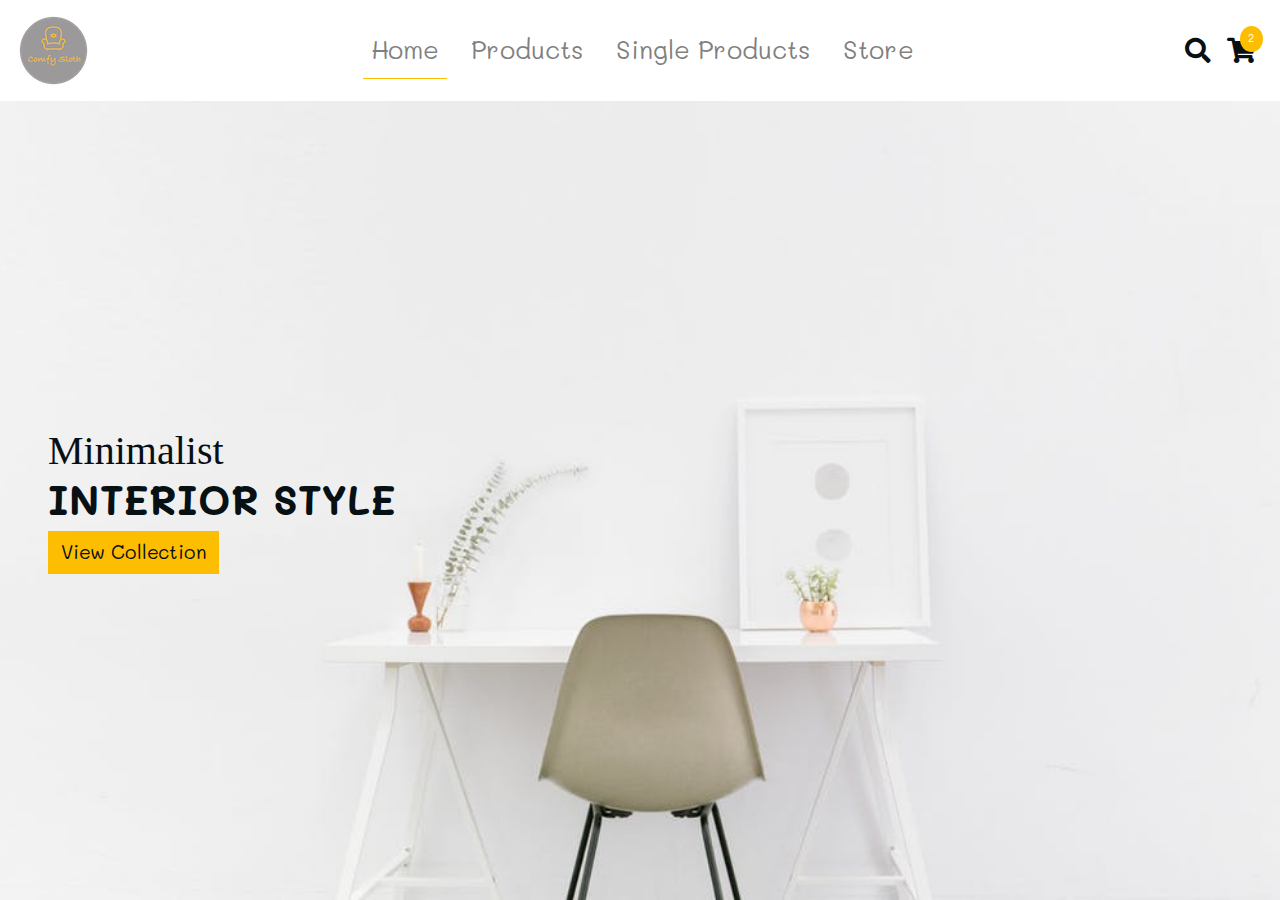
==== index.html @ 58c9e437 "banner section done" ====
<!DOCTYPE html>
<html lang="en">
  <head>
    <meta charset="UTF-8">
    <meta name="viewport" content="width=device-width, initial-scale=1.0">
    <meta http-equiv="X-UA-Compatible" content="ie=edge">
    <!-- bootstrap css -->
    <link rel="stylesheet" href="css/bootstrap.min.css">
    <!-- main css -->
    <link rel="stylesheet" href="css/main.css">
    <!-- google fonts -->
    <link
      href="https://fonts.googleapis.com/css?family=Courgette" rel="stylesheet">

    <!-- font awesome -->
    <link rel="stylesheet" href="css/all.css">
    <title>Comfy Sloth</title>
    <style></style>
  </head>

  <body>
    

    <!-- header -->
    <header>
      <!-- navbar -->
      <nav class="navbar navbar-expand-lg navbar-light">
        <a href="index.html" class="navbar-brand">
          <img src="img/logo.png" alt="company logo">
        </a>
        <button class="navbar-toggler" type="button" data-toggle="collapse" data-target="#myNavbar">
          <i class="fas fa-bars"></i>
        </button>
        <div class="collapse navbar-collapse" id="myNavbar">
          <ul class="navbar-nav mx-auto">
            <li class="nav-item mx-2 nav-active">
              <a href="index.html" class="nav-link">Home</a>
            </li>
            <li class="nav-item mx-2">
              <a href="products.html" class="nav-link">Products</a>
            </li>
            <li class="nav-item mx-2">
              <a href="singleproduct.html" class="nav-link">Single Products</a>
            </li>
            <li class="nav-item mx-2">
              <a href="store.html" class="nav-link">Store</a>
            </li>
          </ul>
        </div>
        <!-- navbar side icon -->
        <div class="navbar-icons d-none d-lg-flex">
          <!-- single icon -->
          <div class="navbar-icon mx-2">
            <i class="fas fa-search"></i>
          </div>
          <!-- end of single icon -->
          <!-- single icon -->
          <a href="store.html" class="navbar-icon mx-2 navbar-cart-icon">
            <i class="fas fa-shopping-cart"></i>
            <div class="cart-items">2</div>
          </a>
          <!-- end of single icon -->
        </div>
      </nav>
      <!-- end of navbar -->
      <div class="banner d-flex align-items-center pl-3 pl-lg-5">
        <div>
          <h1 class="mb-0 text-slanted">Minimalist</h1>
          <h1 class="font-weight-bold">INTERIOR STYLE</h1>
          <a href="products.html" class="btn btn-yellow">View Collection</a>
        </div>
      </div>
    </header>
    <!-- end of header -->

    <!-- jquery -->
    <script src="js/jquery-3.3.1.min.js"></script>
    <!-- bootstrap js -->
    <script src="js/bootstrap.bundle.min.js"></script>
    <!-- script js -->
    <script src="js/app.js"></script>
  </body>
</html>
---- css/main.css ----
@import url("https://fonts.googleapis.com/css?family=Calligraffitti|Mali");
/* GENERAL STYLES */
:root {
  --mainYellow: #fdbe02;
  --mainWhite: #fff;
  --mainBlack: #071013;
  --mainGrey: #9b9999;
  --TransGrey: rgba(0, 0, 0, 0.1);
}
body {
  color: var(--mainBlack);
  background: var(--mainWhite);
  font-family: "Mali", cursive;
}
.text-slanted {
  font-family: "Calligraffitti", cursive;
}
.btn-yellow{
  background: var(--mainYellow);
  text-transform: capitalize;
  font-size: 1.2rem;
  color: var(--mainBlack);
  border-radius: 0!important;
}
.btn-yellow:hover{
  background: var(--mainBlack);
  color: var(--mainYellow);
}
/* =============== Home Page =============== */
/* navbar */
.navbar-toggler{
  outline: none !important;
  border: none;
  font-size: 2.2rem;
  color: var(--mainYellow) !important;
}
.nav-link{
  font-size: 1.6rem;
  border-bottom: 0.1rem solid var(--mainWhite);
}
.nav-active{
  border-bottom: 0.1rem solid var(--mainYellow);
}
.navbar-icon{
  font-size: 1.6rem;
}
.navbar-cart-icon{
  color: var(--mainBlack);
  position: relative;
}
.navbar-cart-icon:hover{
  color: var(--mainGrey);
}
.cart-items{
  color: var(--mainWhite);
  position: absolute;
  top: -15%;
  right: -25%;
  padding:0.3rem 0.5rem;
  background: var(--mainYellow);
  font-size: 0.7rem;
  border-radius: 50%;
}
/* banner */
.banner{
  min-height: calc(100vh - 101px);
  background: url('../img/pageBcg/bannerBcg.jpeg')center/cover fixed no-repeat;
}
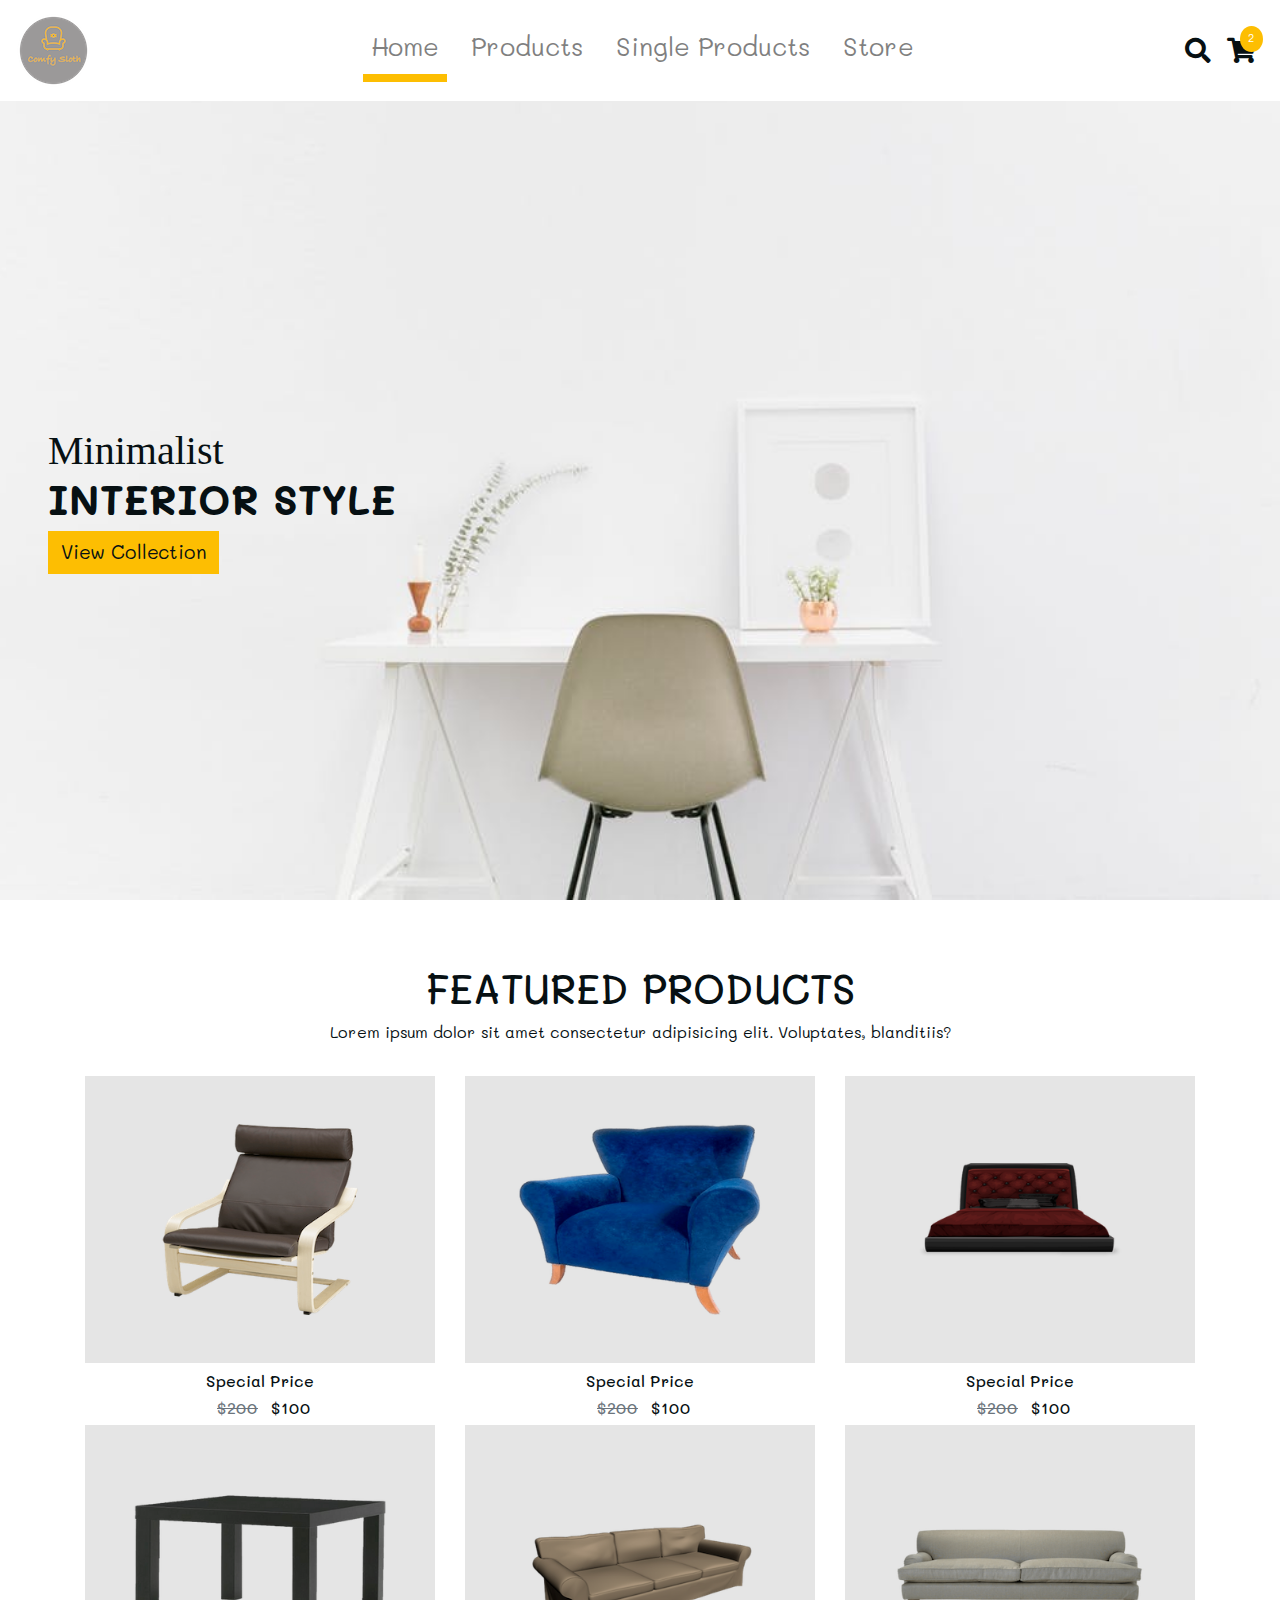
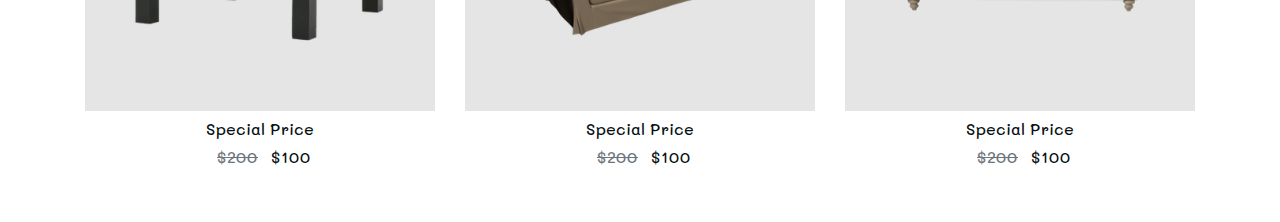
==== commit 47099df4: "featured products section done" ====
--- a/index.html
+++ b/index.html
@@ -73,6 +73,130 @@
     </header>
     <!-- end of header -->
 
+    <!-- featured section -->
+    <section class="featured py-5">
+      <div class="container">
+        <div class="row my-3">
+          <div class="col-10 mx-auto text-center">
+            <h1>FEATURED PRODUCTS</h1>  
+            <p>
+              Lorem ipsum dolor sit amet consectetur adipisicing elit. Voluptates, blanditiis?
+            </p>
+          </div>
+        </div>
+        <div class="row">
+          <!-- single product -->
+          <div class="col-10 mx-auto col-md-6 col-lg-4">
+            <div class="featured-container p-5">
+              <img src="img/img-products/product-1.png" alt="product" class="img-fluid">
+              <span class="featured-search-icon" data-toggle="modal" data-target="ProductModal">
+                <i class="fas fa-search"></i>
+              </span>
+              <a href="#" class="featured-store-link text-capitalize">
+                add to cart
+              </a>
+            </div>
+            <h6 class="text-capitalize text-center my-2">special price</h6>
+            <h6 class="text-center">
+              <span class="text-muted old-price mx-2">$200</span>
+              <span>$100</span>
+            </h6>
+          </div>
+          <!-- end of single product -->
+          <!-- single product -->
+          <div class="col-10 mx-auto col-md-6 col-lg-4">
+            <div class="featured-container p-5">
+              <img src="img/img-products/product-2.png" alt="product" class="img-fluid">
+              <span class="featured-search-icon" data-toggle="modal" data-target="ProductModal">
+                <i class="fas fa-search"></i>
+              </span>
+              <a href="#" class="featured-store-link text-capitalize">
+                add to cart
+              </a>
+            </div>
+            <h6 class="text-capitalize text-center my-2">special price</h6>
+            <h6 class="text-center">
+              <span class="text-muted old-price mx-2">$200</span>
+              <span>$100</span>
+            </h6>
+          </div>
+          <!-- end of single product --> 
+          <!-- single product -->
+          <div class="col-10 mx-auto col-md-6 col-lg-4">
+            <div class="featured-container p-5">
+              <img src="img/img-products/product-3.png" alt="product" class="img-fluid">
+              <span class="featured-search-icon" data-toggle="modal" data-target="ProductModal">
+                <i class="fas fa-search"></i>
+              </span>
+              <a href="#" class="featured-store-link text-capitalize">
+                add to cart
+              </a>
+            </div>
+            <h6 class="text-capitalize text-center my-2">special price</h6>
+            <h6 class="text-center">
+              <span class="text-muted old-price mx-2">$200</span>
+              <span>$100</span>
+            </h6>
+          </div>
+          <!-- end of single product -->
+          <!-- single product -->
+          <div class="col-10 mx-auto col-md-6 col-lg-4">
+            <div class="featured-container p-5">
+              <img src="img/img-products/product-4.png" alt="product" class="img-fluid">
+              <span class="featured-search-icon" data-toggle="modal" data-target="ProductModal">
+                <i class="fas fa-search"></i>
+              </span>
+              <a href="#" class="featured-store-link text-capitalize">
+                add to cart
+              </a>
+            </div>
+            <h6 class="text-capitalize text-center my-2">special price</h6>
+            <h6 class="text-center">
+              <span class="text-muted old-price mx-2">$200</span>
+              <span>$100</span>
+            </h6>
+          </div>
+          <!-- end of single product -->
+          <!-- single product -->
+          <div class="col-10 mx-auto col-md-6 col-lg-4">
+            <div class="featured-container p-5">
+              <img src="img/img-products/product-5.png" alt="product" class="img-fluid">
+              <span class="featured-search-icon" data-toggle="modal" data-target="ProductModal">
+                <i class="fas fa-search"></i>
+              </span>
+              <a href="#" class="featured-store-link text-capitalize">
+                add to cart
+              </a>
+            </div>
+            <h6 class="text-capitalize text-center my-2">special price</h6>
+            <h6 class="text-center">
+              <span class="text-muted old-price mx-2">$200</span>
+              <span>$100</span>
+            </h6>
+          </div>
+          <!-- end of single product -->
+          <div class="col-10 mx-auto col-md-6 col-lg-4">
+            <div class="featured-container p-5">
+              <img src="img/img-products/product-6.png" alt="product" class="img-fluid">
+              <span class="featured-search-icon" data-toggle="modal" data-target="ProductModal">
+                <i class="fas fa-search"></i>
+              </span>
+              <a href="#" class="featured-store-link text-capitalize">
+                add to cart
+              </a>
+            </div>
+            <h6 class="text-capitalize text-center my-2">special price</h6>
+            <h6 class="text-center">
+              <span class="text-muted old-price mx-2">$200</span>
+              <span>$100</span>
+            </h6>
+          </div>
+          <!-- end of single product -->
+        </div>
+      </div>
+    </section>
+    <!-- end of featured section -->
+
     <!-- jquery -->
     <script src="js/jquery-3.3.1.min.js"></script>
     <!-- bootstrap js -->
--- a/css/main.css
+++ b/css/main.css
@@ -26,7 +26,9 @@
   background: var(--mainBlack);
   color: var(--mainYellow);
 }
+/* ============================================= */
 /* =============== Home Page =============== */
+/* ============================================= */
 /* navbar */
 .navbar-toggler{
   outline: none !important;
@@ -39,7 +41,7 @@
   border-bottom: 0.1rem solid var(--mainWhite);
 }
 .nav-active{
-  border-bottom: 0.1rem solid var(--mainYellow);
+  border-bottom: 0.5rem solid var(--mainYellow);
 }
 .navbar-icon{
   font-size: 1.6rem;
@@ -66,3 +68,47 @@
   min-height: calc(100vh - 101px);
   background: url('../img/pageBcg/bannerBcg.jpeg')center/cover fixed no-repeat;
 }
+/* ============================================= */
+/*  ============= Featured Section ============== */
+/* ============================================= */
+.featured-container{
+  background: var(--TransGrey);
+  position: relative;
+  overflow: hidden;
+}
+.featured-search-icon{
+  background: var(--mainWhite);
+  display: inline-block;
+  padding: 0.2rem 0.4rem;
+  position: absolute;
+  right: 0;
+  top: 50%;
+  font-size: 1.2rem;
+  transform: translateX(110%);
+  transition: all 1s ease-in-out;
+  cursor: pointer;
+}
+.featured-container:hover .featured-search-icon{
+  transform: translateX(0);
+}
+.featured-store-link{
+  background: var(--mainYellow);
+  color: var(--mainBlack);
+  position: absolute;
+  padding: 0.2rem 0.4rem;
+  display: inline-block;
+  right: 0;
+  top: 75%;
+  transform: translateX(110%);
+  transition: all 1s ease-in-out;
+  cursor: pointer;
+}
+.featured-store-link:hover{
+  color: var(--mainBlack);
+}
+.featured-container:hover .featured-store-link{
+  transform: translateX(0%);
+}
+.old-price{
+  text-decoration: line-through;
+}
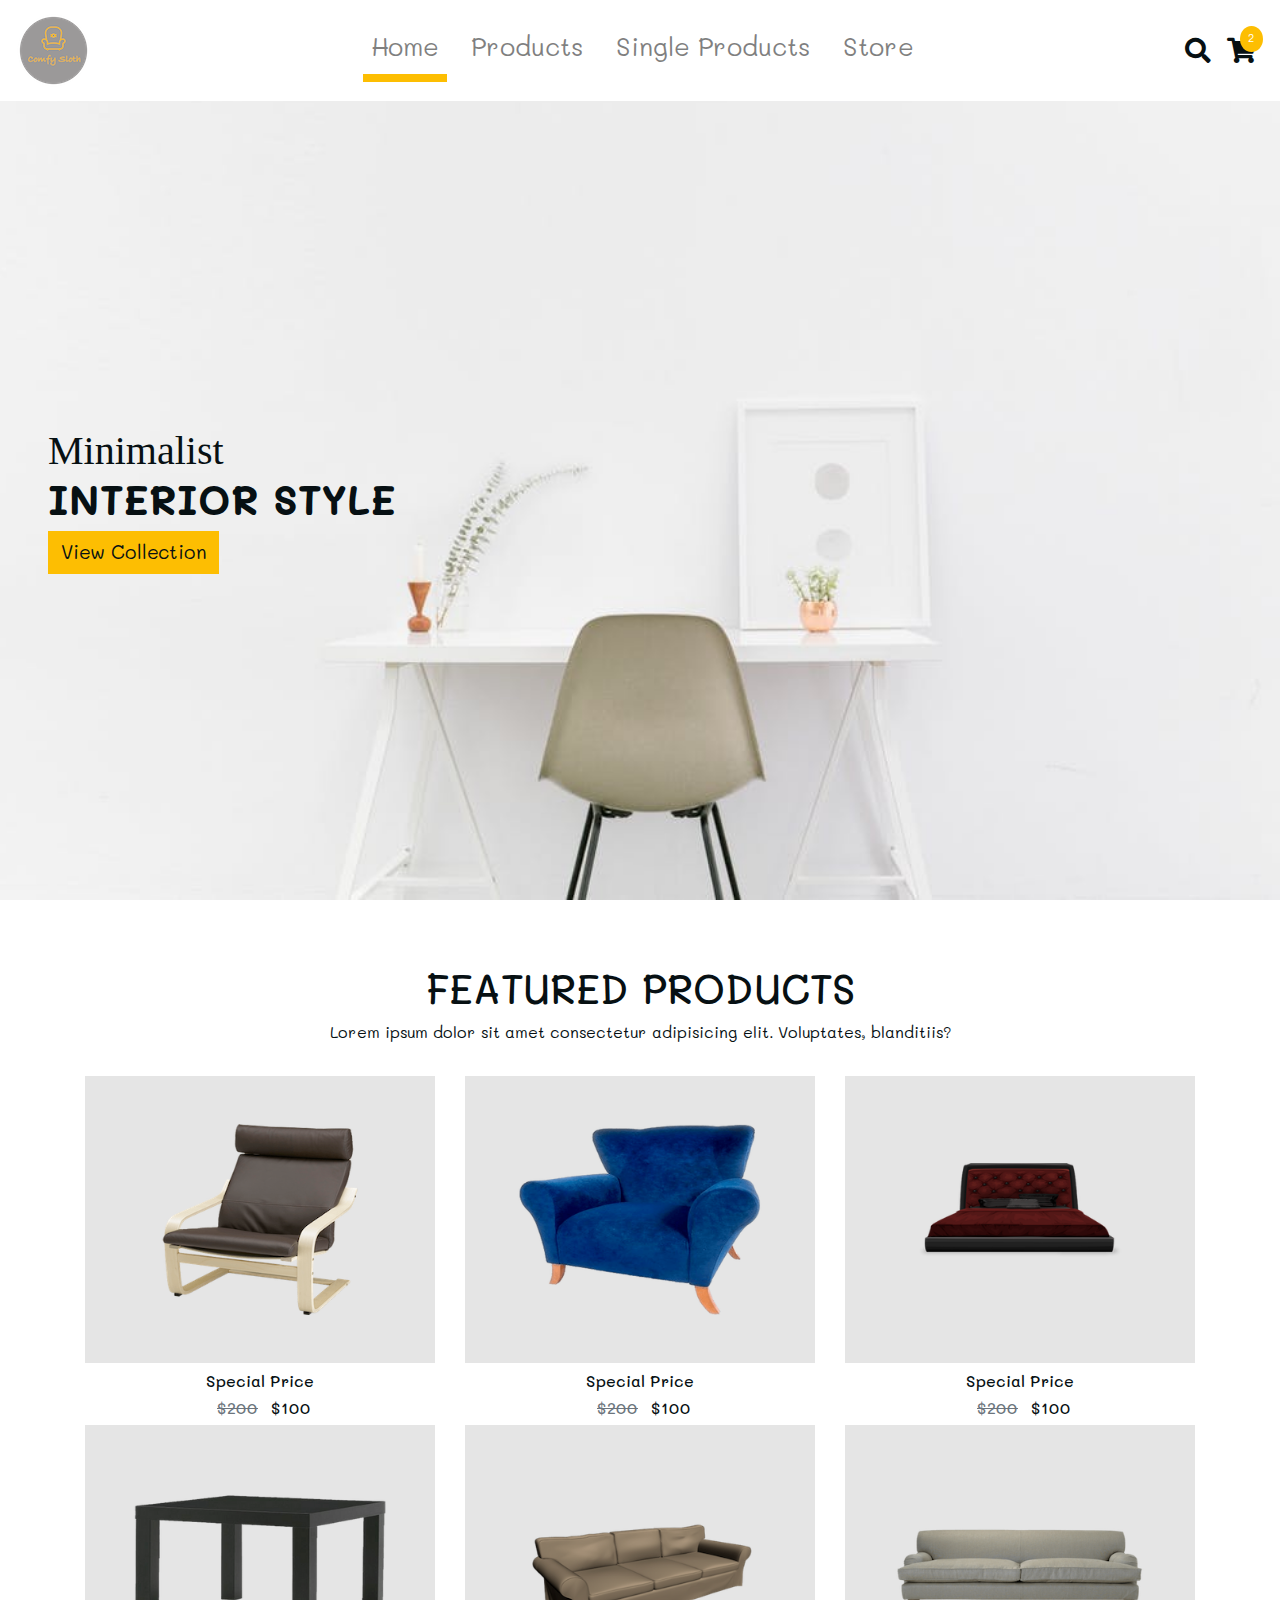
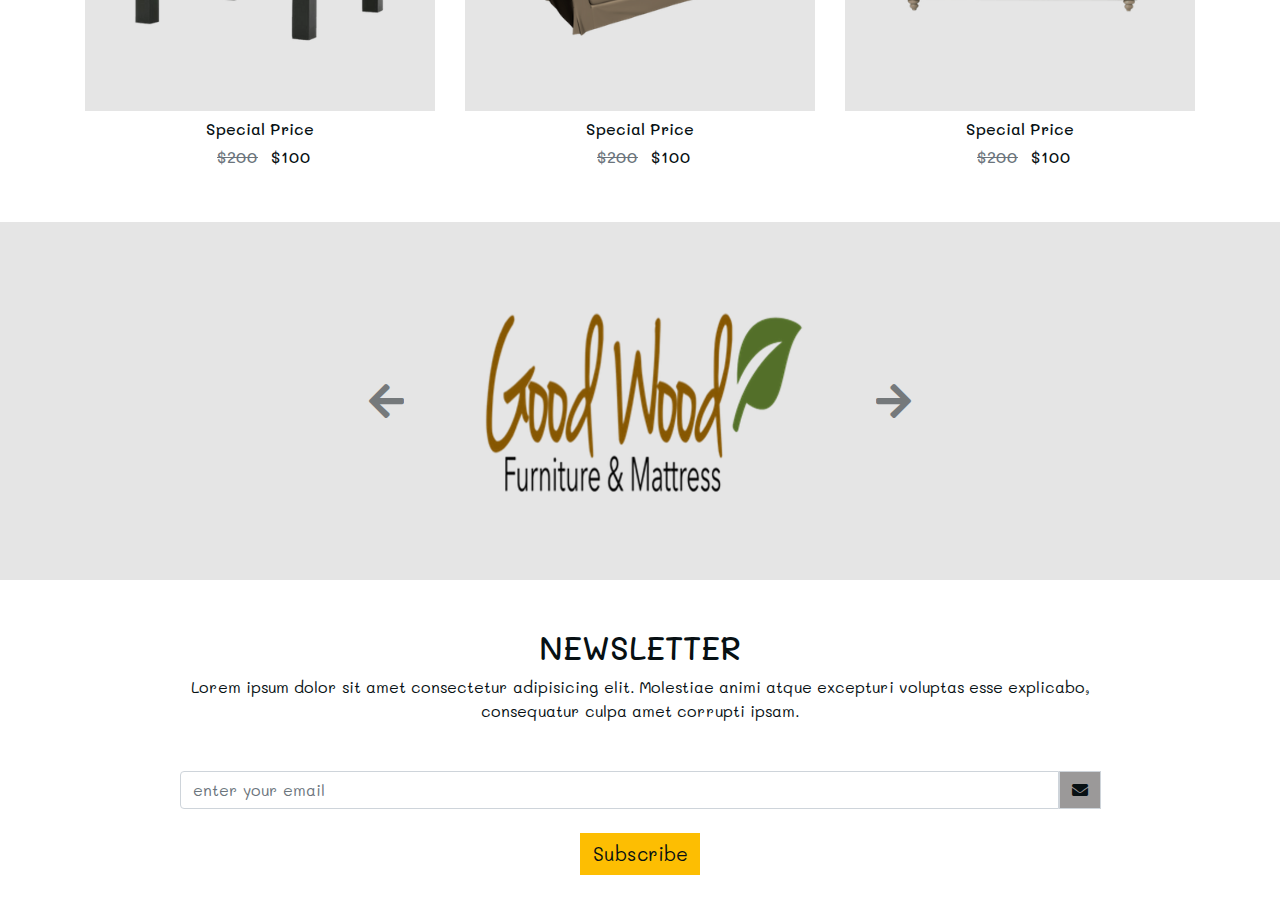
==== commit ce40ffab: "some section has done" ====
--- a/index.html
+++ b/index.html
@@ -197,6 +197,87 @@
     </section>
     <!-- end of featured section -->
 
+    <!-- partners section -->
+
+    <section class="partners py-5">
+      <div class="container">
+        <div class="row">
+          <div class="col-6 col-md-6 col-lg-4 mx-auto">
+            <div id="partnersCarousel" class="carousel slide" data-ride="carousel">
+              <div class="carousel-inner">
+                <!-- single item -->
+                <div class="carousel-item active">
+                  <img src="img/company-logos/company-logo-1.png" alt="partners company" class="d-block w-100">
+                </div>
+                <!-- end single item -->
+                <!-- single item -->
+                <div class="carousel-item">
+                  <img src="img/company-logos/company-logo-2.png" alt="partners company" class="d-block w-100">
+                </div>
+                <!-- end single item -->
+                <!-- single item -->
+                <div class="carousel-item">
+                  <img src="img/company-logos/company-logo-3.png" alt="partners company" class="d-block w-100">
+                </div>
+                <!-- end single item -->
+                <!-- single item -->
+                <div class="carousel-item">
+                  <img src="img/company-logos/company-logo-4.png" alt="partners company" class="d-block w-100">
+                </div>
+                <!-- end single item -->
+                <!-- single item -->
+                <div class="carousel-item">
+                  <img src="img/company-logos/company-logo-5.png" alt="partners company" class="d-block w-100">
+                </div>
+                <!-- end single item -->
+                <!-- single item -->
+                <div class="carousel-item">
+                  <img src="img/company-logos/company-logo-6.png" alt="partners company" class="d-block w-100">
+                </div>
+                <!-- end single item -->
+              </div>
+              <a href="#partnersCarousel" class="carousel-control-prev" data-slide="prev" role="button">
+                <i class="fas fa-arrow-left"></i>
+              </a>
+              <a href="#partnersCarousel" data-slide="next" role="button" class="carousel-control-next">
+                <i class="fas fa-arrow-right"></i>
+              </a>
+            </div>
+          </div>
+        </div>
+      </div>
+    </section>
+
+    <!-- end of partners section -->
+    
+    <!-- newsletter section -->
+
+    <section id="newsletter" class="py-5">
+      <div class="container">
+        <div class="row">
+          <div class="col-10 mx-auto text-center">
+            <h2 class="text-uppercase">newsletter</h2>
+            <p>Lorem ipsum dolor sit amet consectetur adipisicing elit. Molestiae animi atque excepturi voluptas esse explicabo, consequatur culpa amet corrupti ipsam.</p>
+            <form>
+              <div class="input-group mt-5 mb-4">
+                <input type="text" class="form-control" placeholder="enter your email">
+                <div class="input-group-prepend">
+                  <div class="input-group-text form-icon">
+                    <i class="fas fa-envelope"></i>
+                  </div>
+                </div>
+              </div>
+              <button class="btn btn-yellow" type="submit">subscribe</button>
+            </form>
+          </div>
+        </div>
+      </div>
+    </section>
+
+    <!-- end of newsletter section -->
+
+
+
     <!-- jquery -->
     <script src="js/jquery-3.3.1.min.js"></script>
     <!-- bootstrap js -->
--- a/css/main.css
+++ b/css/main.css
@@ -112,3 +112,25 @@
 .old-price{
   text-decoration: line-through;
 }
+/* ============================================= */
+/*  ============= Partners Section ============== */
+/* ============================================= */
+.partners{
+  background: var(--TransGrey);
+}
+.carousel-control-prev,
+.carousel-control-next{
+  font-size: 2.5rem;
+  color: var(--mainBlack);
+  transform: translateX(-200%);
+}
+.carousel-control-next{
+  transform: translateX(200%);
+}
+/* ============================================= */
+/*  ============= Newsletter Section ============== */
+/* ============================================= */
+.form-icon{
+  background: var(--mainGrey);
+  color: var(--mainBlack);
+}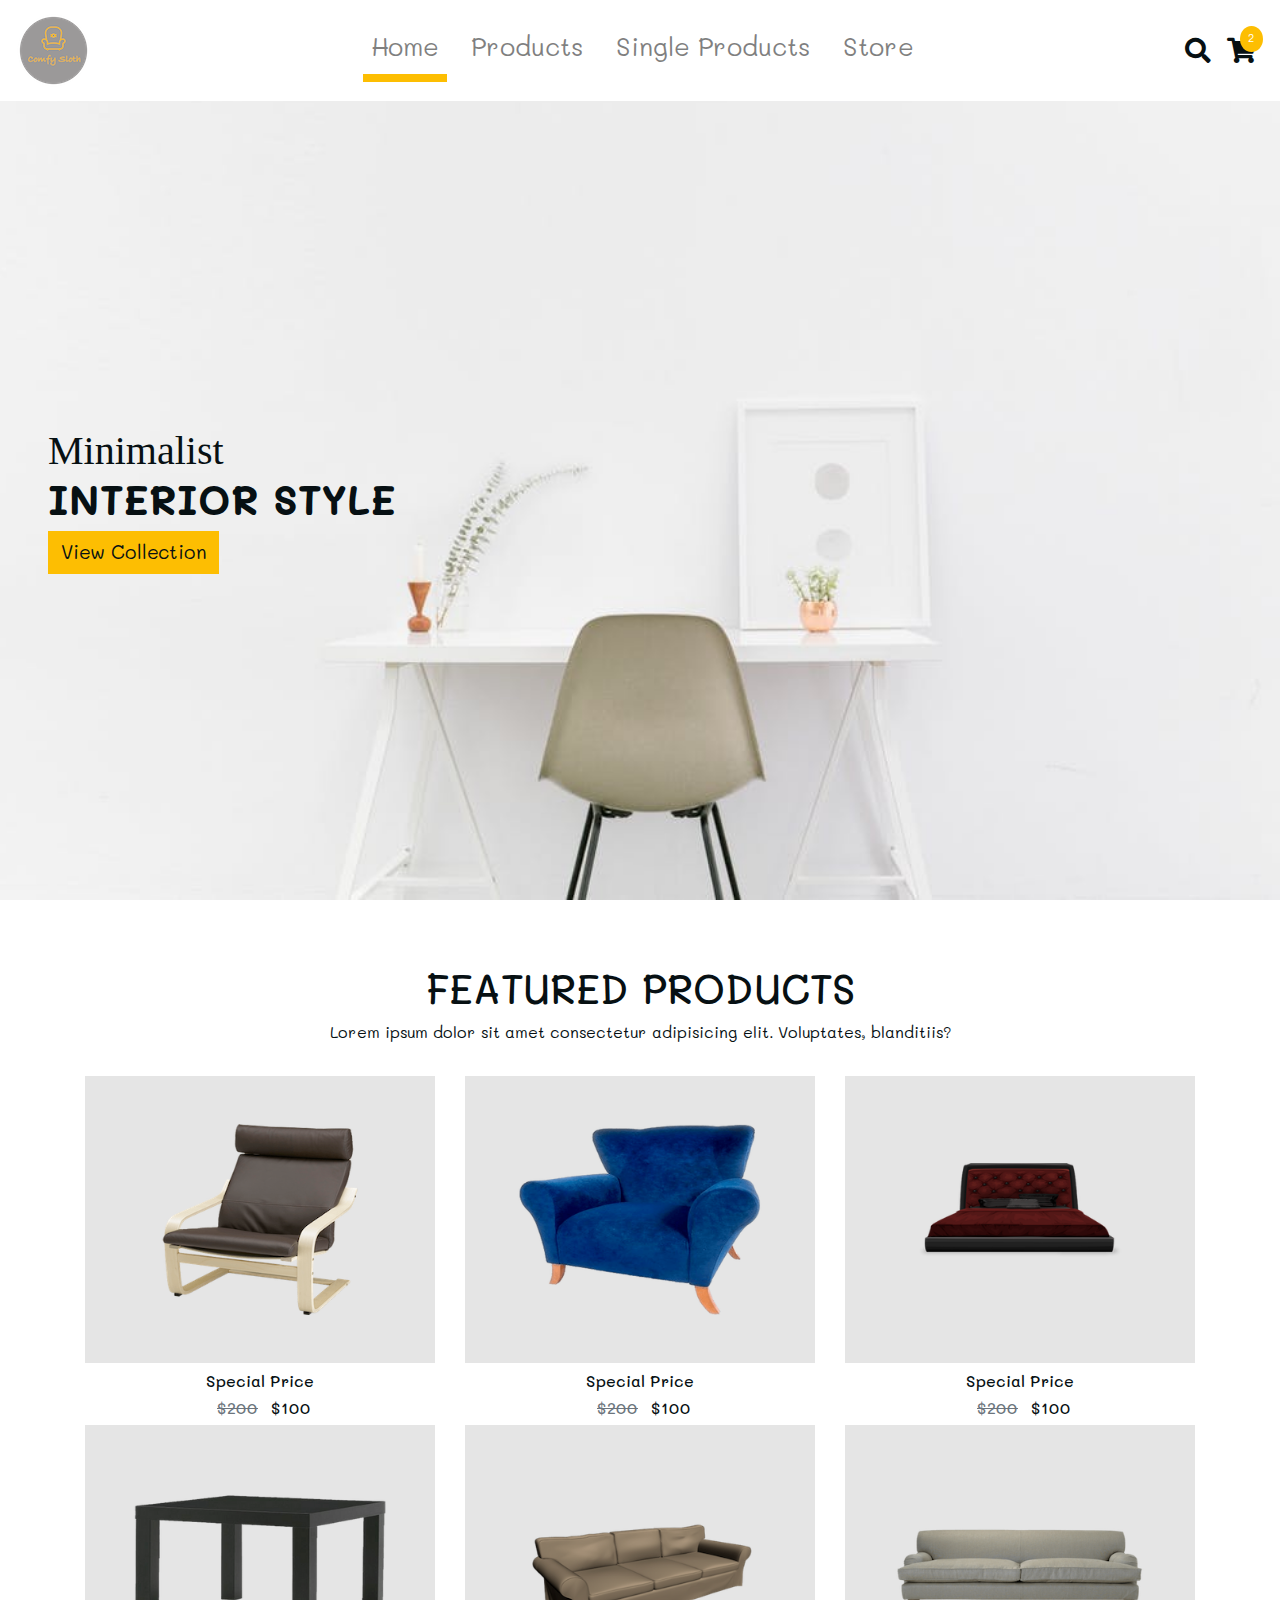
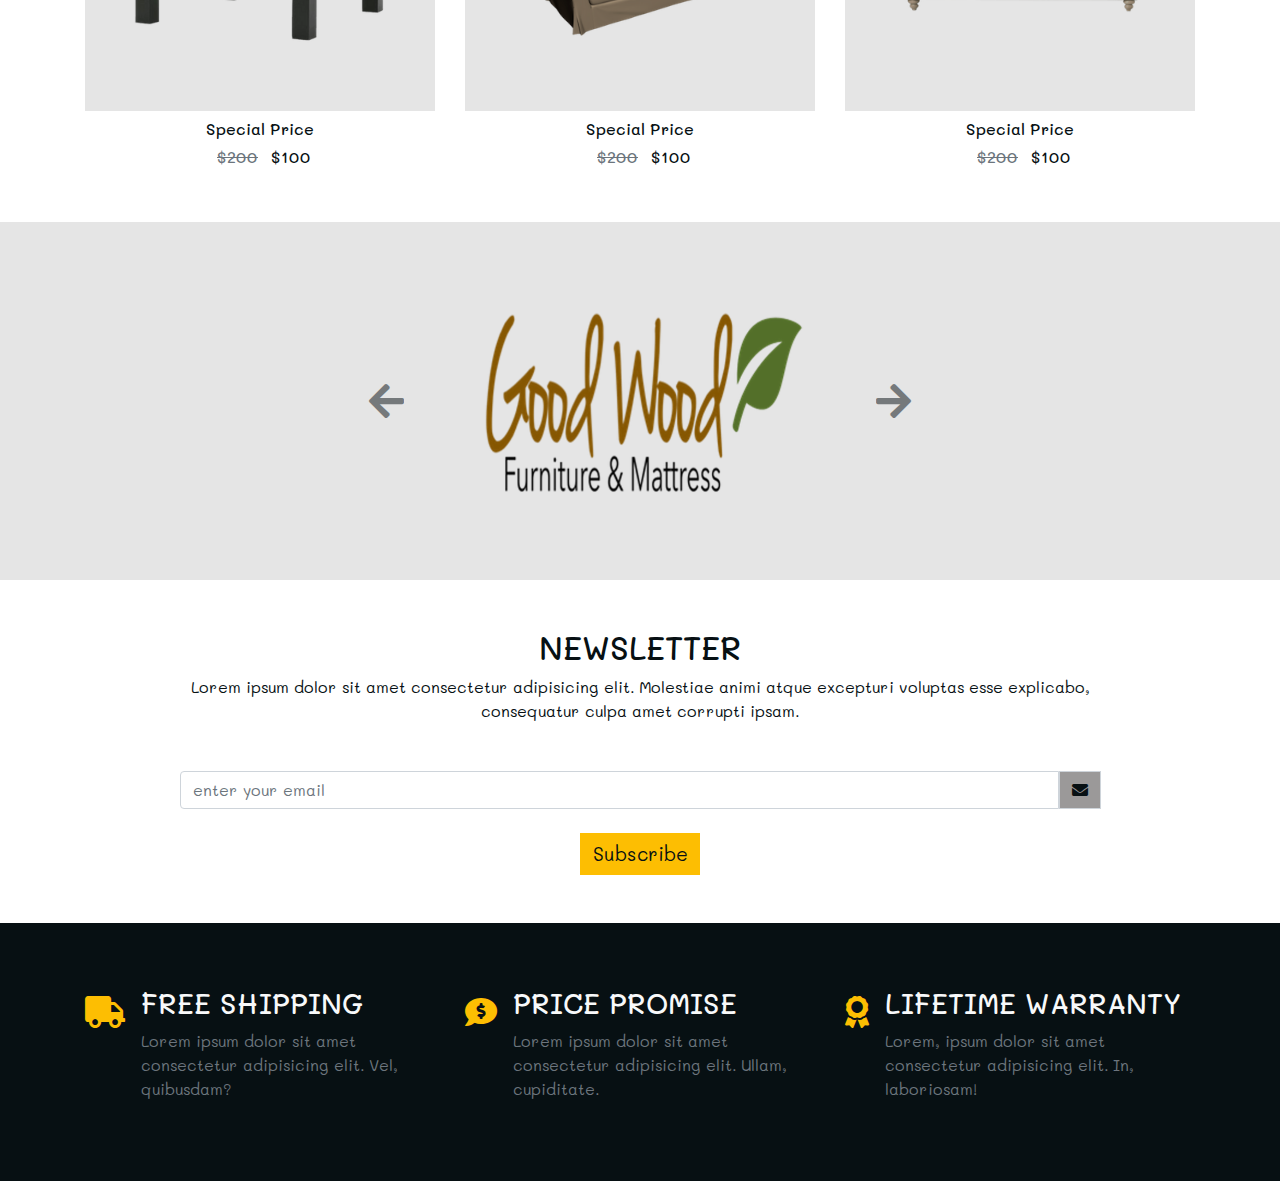
==== commit d94195b2: "skill section done" ====
--- a/index.html
+++ b/index.html
@@ -276,6 +276,53 @@
 
     <!-- end of newsletter section -->
 
+    <!-- skills section -->
+    <section class="skills py-5">
+      <div class="container">
+        <div class="row">
+          <!-- single skill -->
+          <div class="col-10 mx-auto col-md-6 col-lg-4 d-flex my-3">
+            <div class="skill-icon mr-3">
+              <i class="fas fa-truck"></i>
+            </div>
+            <div class="skill-text">
+              <h3 class="text-uppercase text-light">free shipping</h3>
+              <p class="text-muted">
+                Lorem ipsum dolor sit amet consectetur adipisicing elit. Vel, quibusdam?
+              </p>
+            </div>
+          </div>
+          <!-- end of single skill -->
+          <!-- single skill -->
+          <div class="col-10 mx-auto col-md-6 col-lg-4 d-flex my-3">
+            <div class="skill-icon mr-3">
+              <i class="fas fa-comment-dollar"></i>
+            </div>
+            <div class="skill-text">
+              <h3 class="text-uppercase text-light">price promise</h3>
+              <p class="text-muted">
+                Lorem ipsum dolor sit amet consectetur adipisicing elit. Ullam, cupiditate.
+              </p>
+            </div>
+          </div>
+          <!-- end of single skill -->
+          <!-- skill section -->
+          <div class="col-10 mx-auto col-md-6 col-lg-4 d-flex my-3">
+            <div class="skill-icon mr-3">
+              <i class="fas fa-award"></i>
+            </div>
+            <div class="skill-text">
+              <h3 class="text-uppercase text-light">lifetime warranty</h3>
+              <p class="text-muted">
+                Lorem, ipsum dolor sit amet consectetur adipisicing elit. In, laboriosam!
+              </p>
+            </div>
+          </div>
+          <!-- end of skill section -->
+        </div>
+      </div>
+    </section>
+    <!-- end of skills section -->
 
 
     <!-- jquery -->
--- a/css/main.css
+++ b/css/main.css
@@ -133,4 +133,14 @@
 .form-icon{
   background: var(--mainGrey);
   color: var(--mainBlack);
+}
+/* ============================================= */
+/*  ============= Skill Section ============== */
+/* ============================================= */
+.skills{
+  background: var(--mainBlack);
+}
+.skill-icon{
+  color: var(--mainYellow);
+  font-size: 2rem;
 }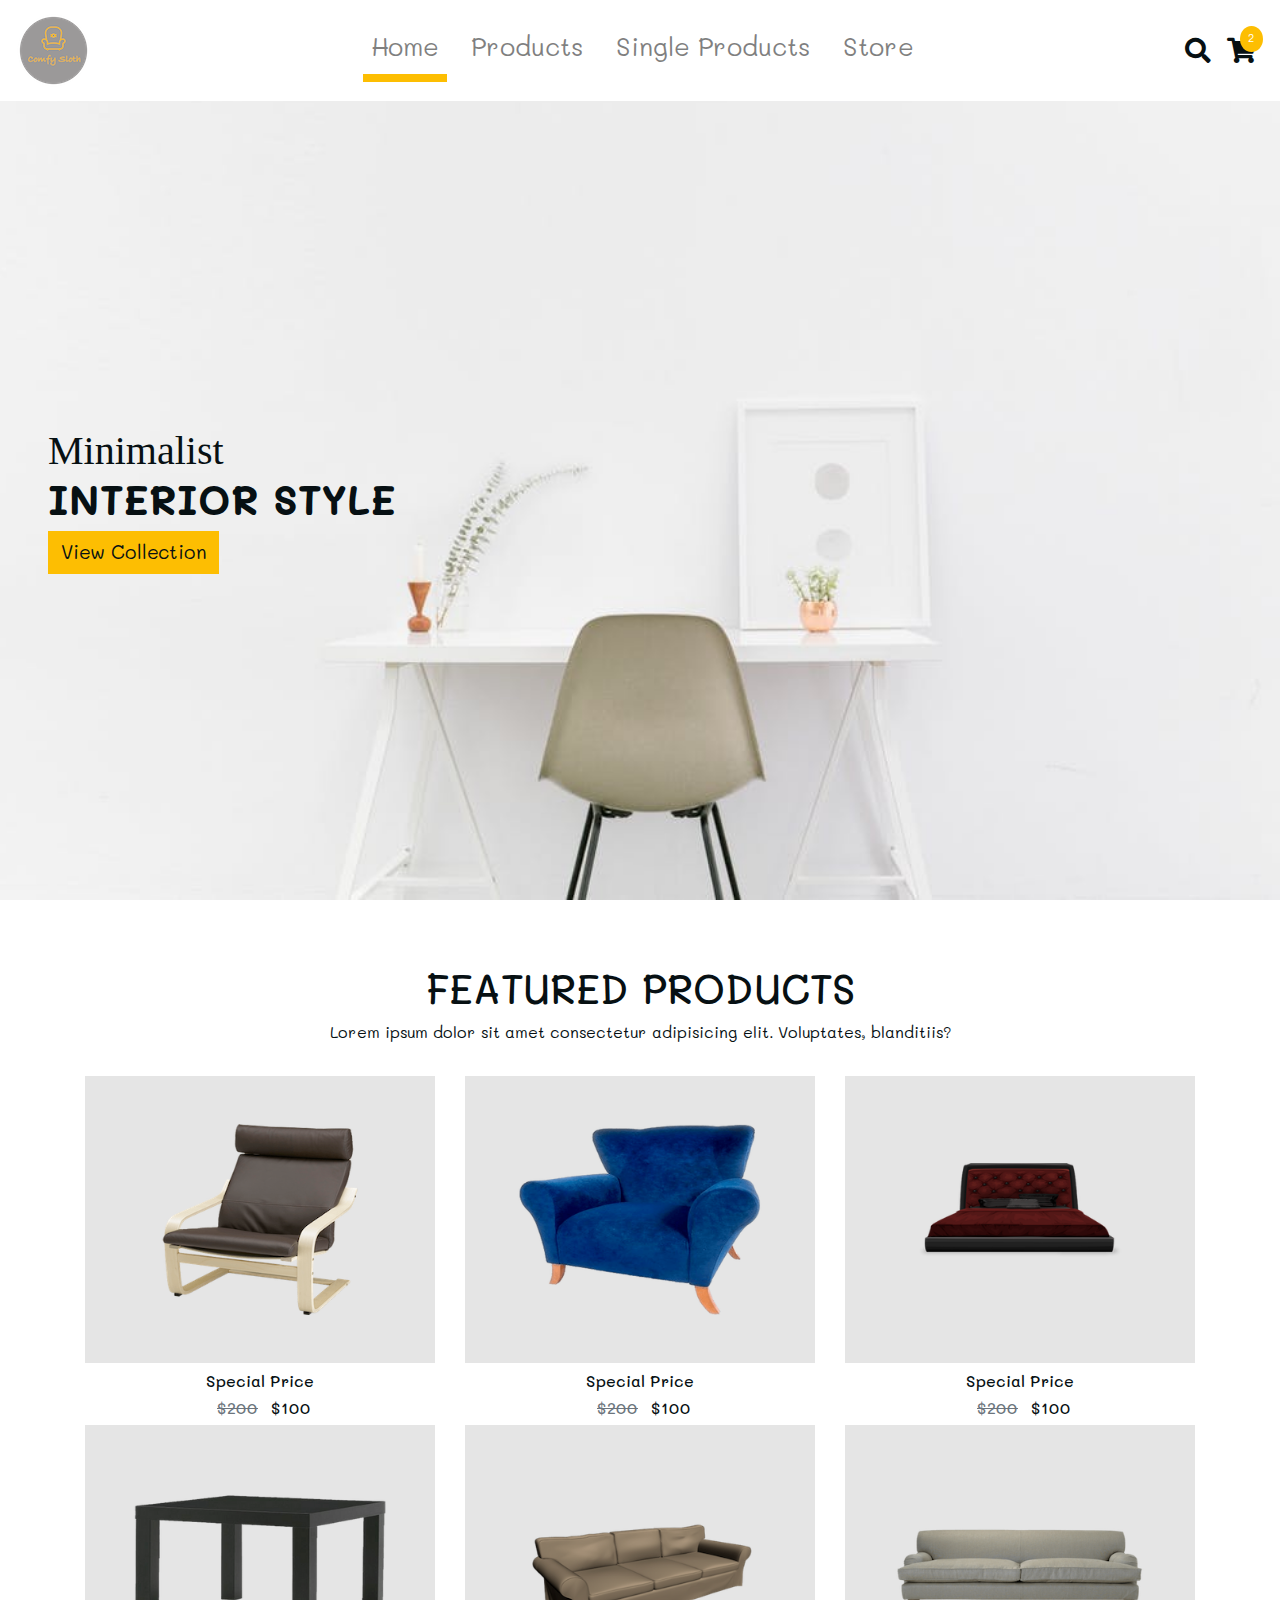
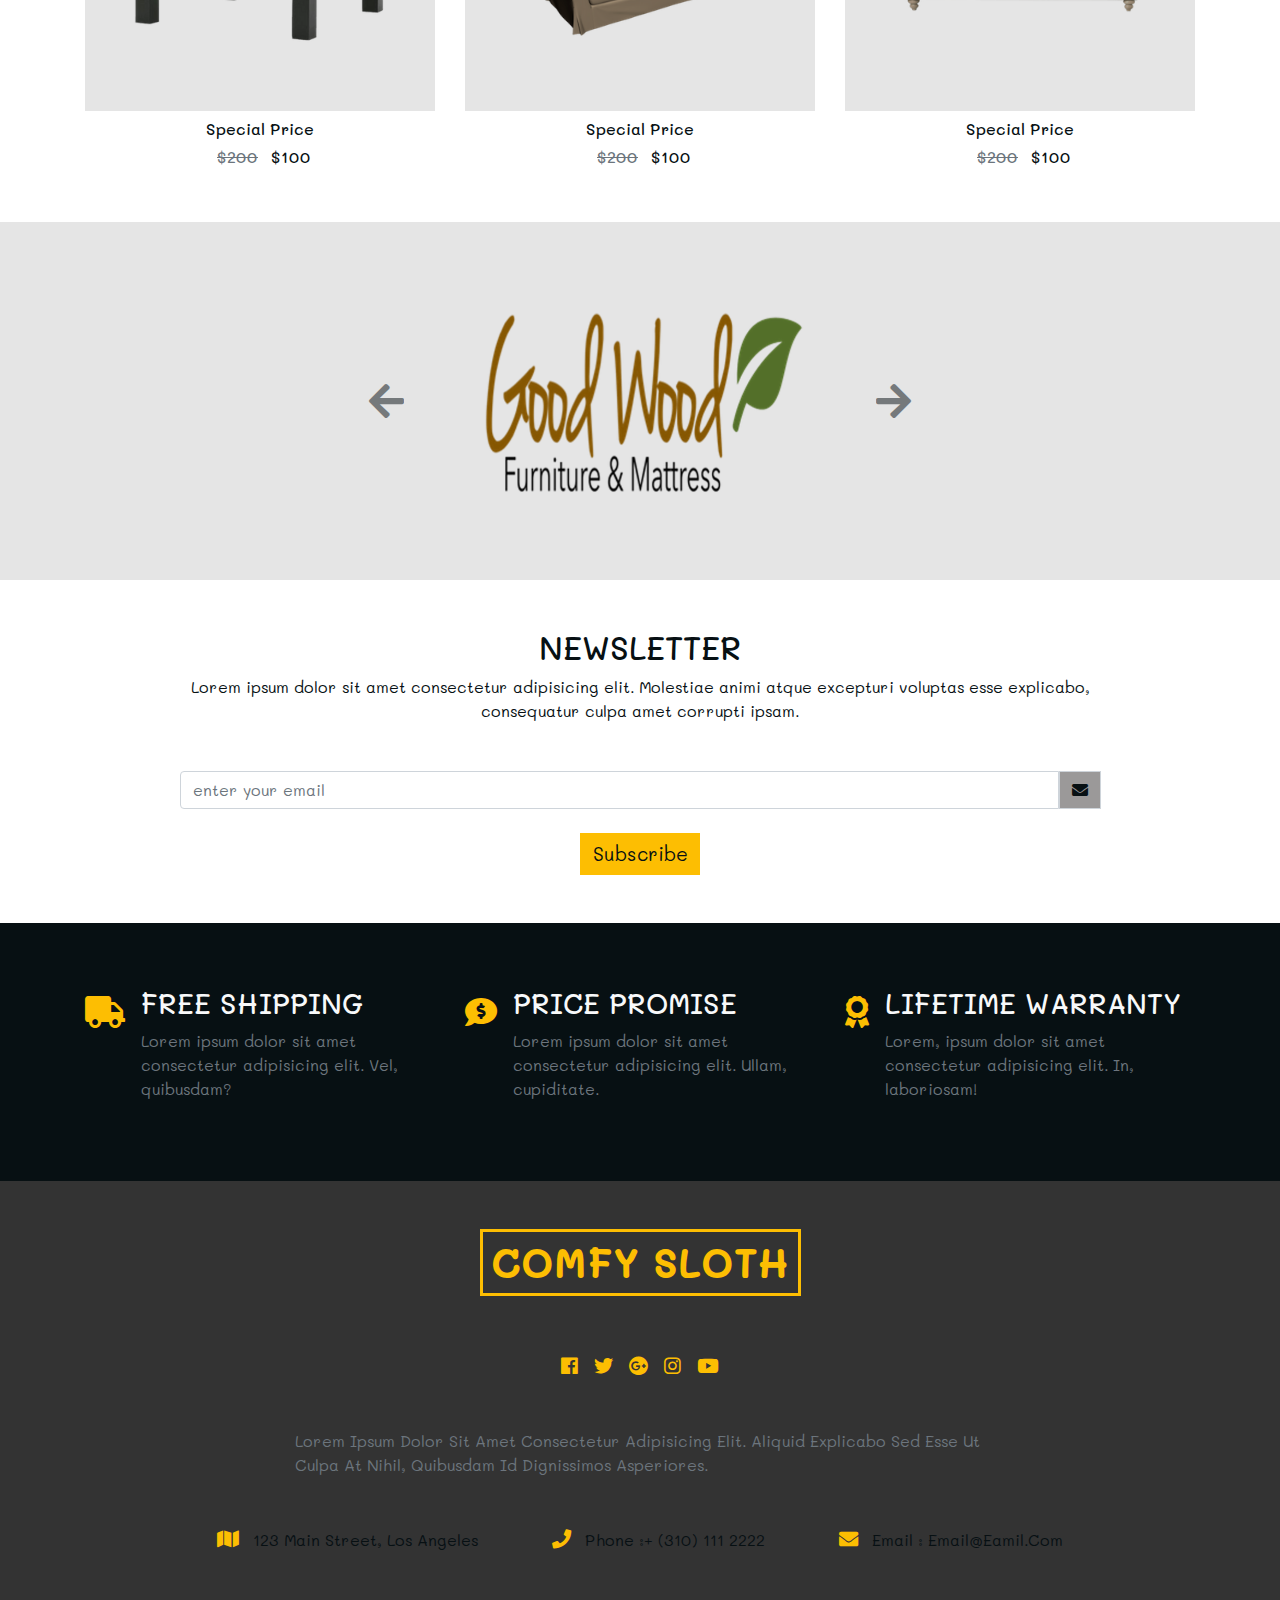
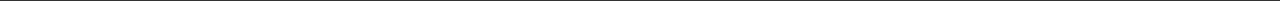
==== commit b0f5ce14: "footer section done" ====
--- a/index.html
+++ b/index.html
@@ -324,6 +324,75 @@
     </section>
     <!-- end of skills section -->
 
+    <!-- footer -->
+    <section class="footer py-5">
+      <div class="container">
+        <div class="row">
+          <div class="col-10 mx-auto text-center">
+            <h1 class="font-weight-bold footer-title text-yellow text-center d-inline-block">
+              COMFY SLOTH
+            </h1>
+            <div class="footer-icons my-5 d-flex justify-content-center">
+              <!-- single icon  -->
+              <a href="#" target="_blank" class="footer-icon mx-2">
+                <i class="fab fa-facebook"></i>
+              </a>
+              <!-- end of single icon  -->
+              <!-- single icon  -->
+              <a href="#" target="_blank" class="footer-icon mx-2">
+                <i class="fab fa-twitter"></i>
+              </a>
+              <!-- end of single icon  -->
+              <!-- single icon  -->
+              <a href="#" target="_blank" class="footer-icon mx-2">
+                <i class="fab fa-google-plus"></i>
+              </a>
+              <!-- end of single icon  -->
+              <!-- single icon  -->
+              <a href="#" target="_blank" class="footer-icon mx-2">
+                <i class="fab fa-instagram"></i>
+              </a>
+              <!-- end of single icon  -->
+              <!-- single icon  -->
+              <a href="#" target="_blank" class="footer-icon mx-2">
+                <i class="fab fa-youtube"></i>
+              </a>
+              <!-- end of single icon  -->
+            </div>
+            <p class="text-muted text-capitalize text-left w-75 mx-auto">
+              Lorem ipsum dolor sit amet consectetur adipisicing elit. Aliquid explicabo sed esse ut culpa at nihil, quibusdam id dignissimos asperiores.
+            </p>
+            <div class="footer-contact mt-5 d-flex justify-content-around flex-wrap">
+              <!-- single contact -->
+              <div class="text-capitalize">
+                <span class="footer-icon mr-2">
+                  <i class="fas fa-map"></i>
+                </span>
+                123 main street, los angeles
+              </div>
+              <!-- end of single contact -->
+              <!-- single contact -->
+              <div class="text-capitalize">
+                <span class="footer-icon mr-2">
+                  <i class="fas fa-phone"></i>
+                </span>
+                phone :+ (310) 111 2222
+              </div>
+              <!-- end of single contact -->
+              <!-- single contact -->
+              <div class="text-capitalize">
+                <span class="footer-icon mr-2">
+                  <i class="fas fa-envelope"></i>
+                </span>
+                Email : email@eamil.com
+              </div>
+              <!-- end of single contact -->
+            </div>
+          </div>
+        </div>
+      </div>
+    </section>
+
 
     <!-- jquery -->
     <script src="js/jquery-3.3.1.min.js"></script>
--- a/css/main.css
+++ b/css/main.css
@@ -14,6 +14,9 @@
 }
 .text-slanted {
   font-family: "Calligraffitti", cursive;
+}
+.text-yellow{
+  color: var(--mainYellow);
 }
 .btn-yellow{
   background: var(--mainYellow);
@@ -143,4 +146,21 @@
 .skill-icon{
   color: var(--mainYellow);
   font-size: 2rem;
+}
+/* ============================================= */
+/*  ============= Footer Section ============== */
+/* ============================================= */
+.footer{
+  background: rgba(0,0,0,0.8);
+}
+.footer-title{
+  border: 0.2rem solid var(--mainYellow);
+  padding: 0.4rem 0.5rem;
+}
+.footer-icon{
+  color: var(--mainYellow);
+  font-size: 1.2rem;
+}
+.footer-icon:hover{
+  color: var(--mainWhite);
 }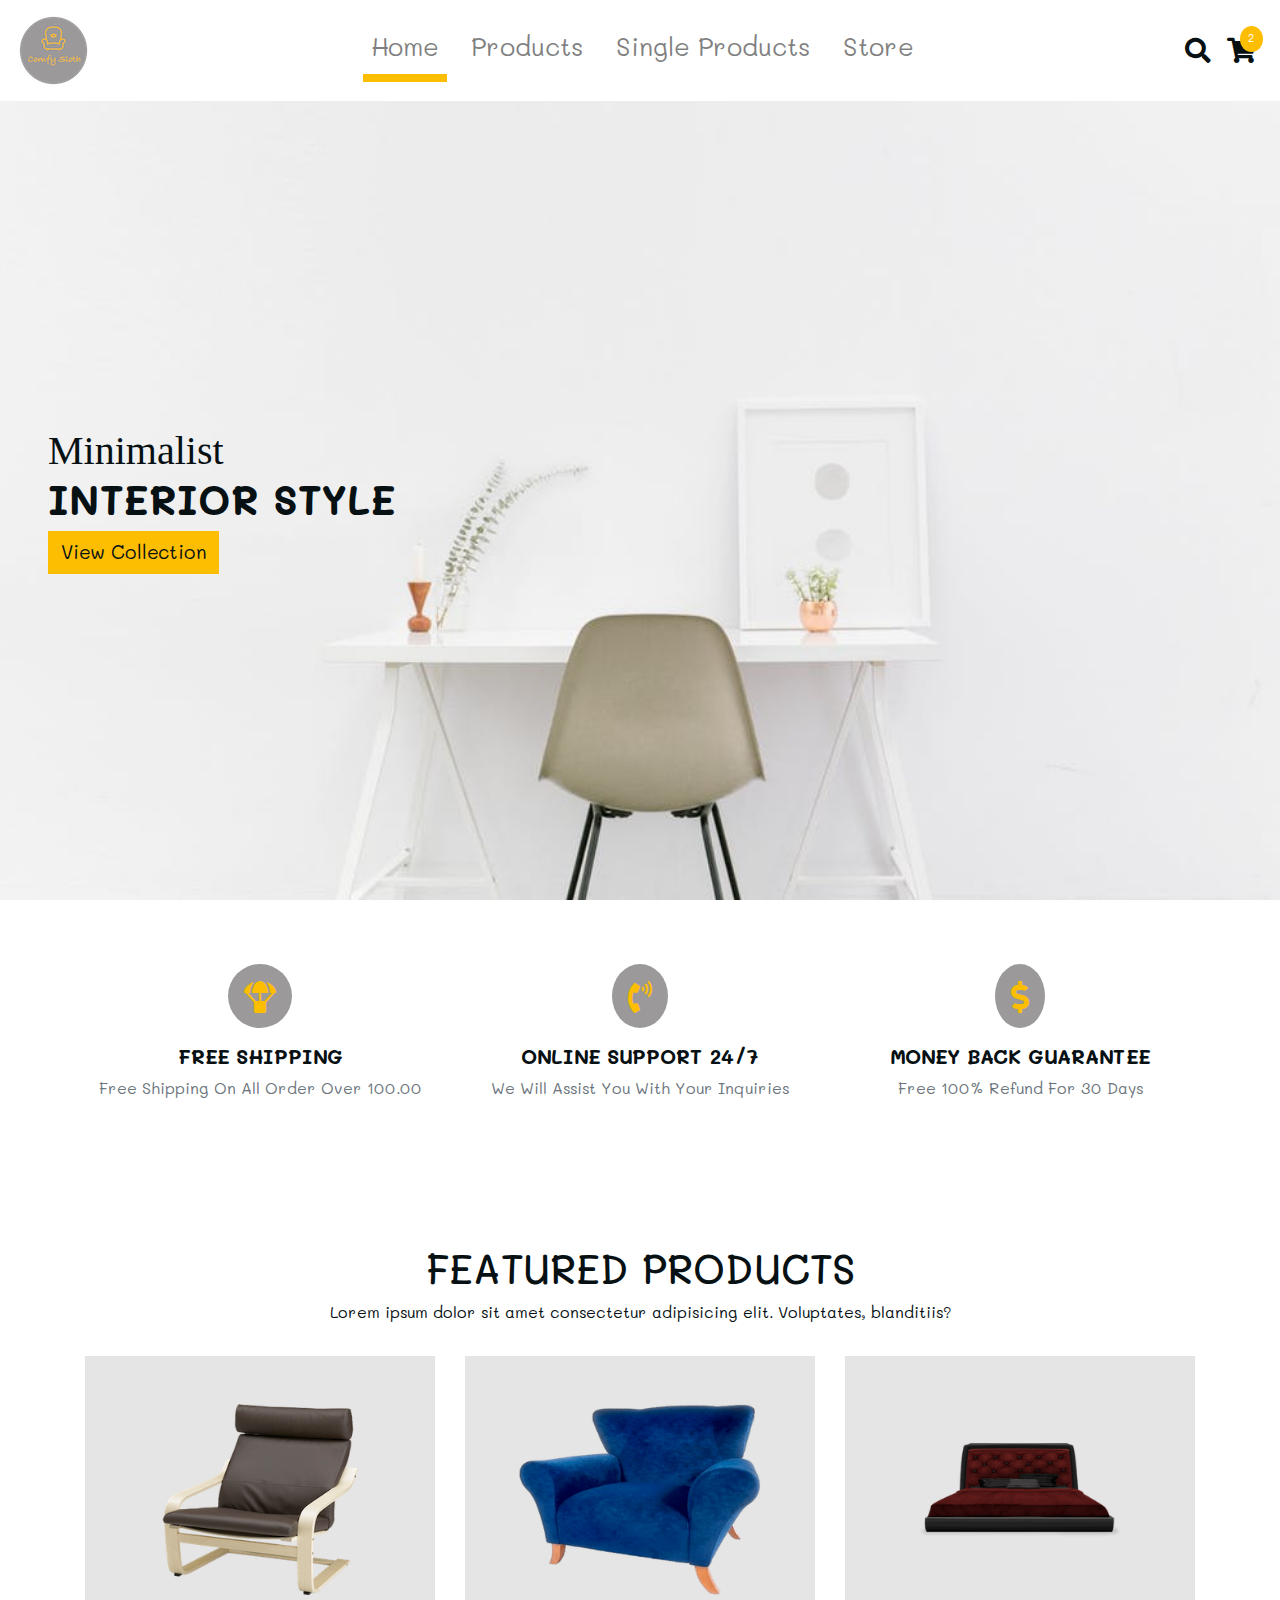
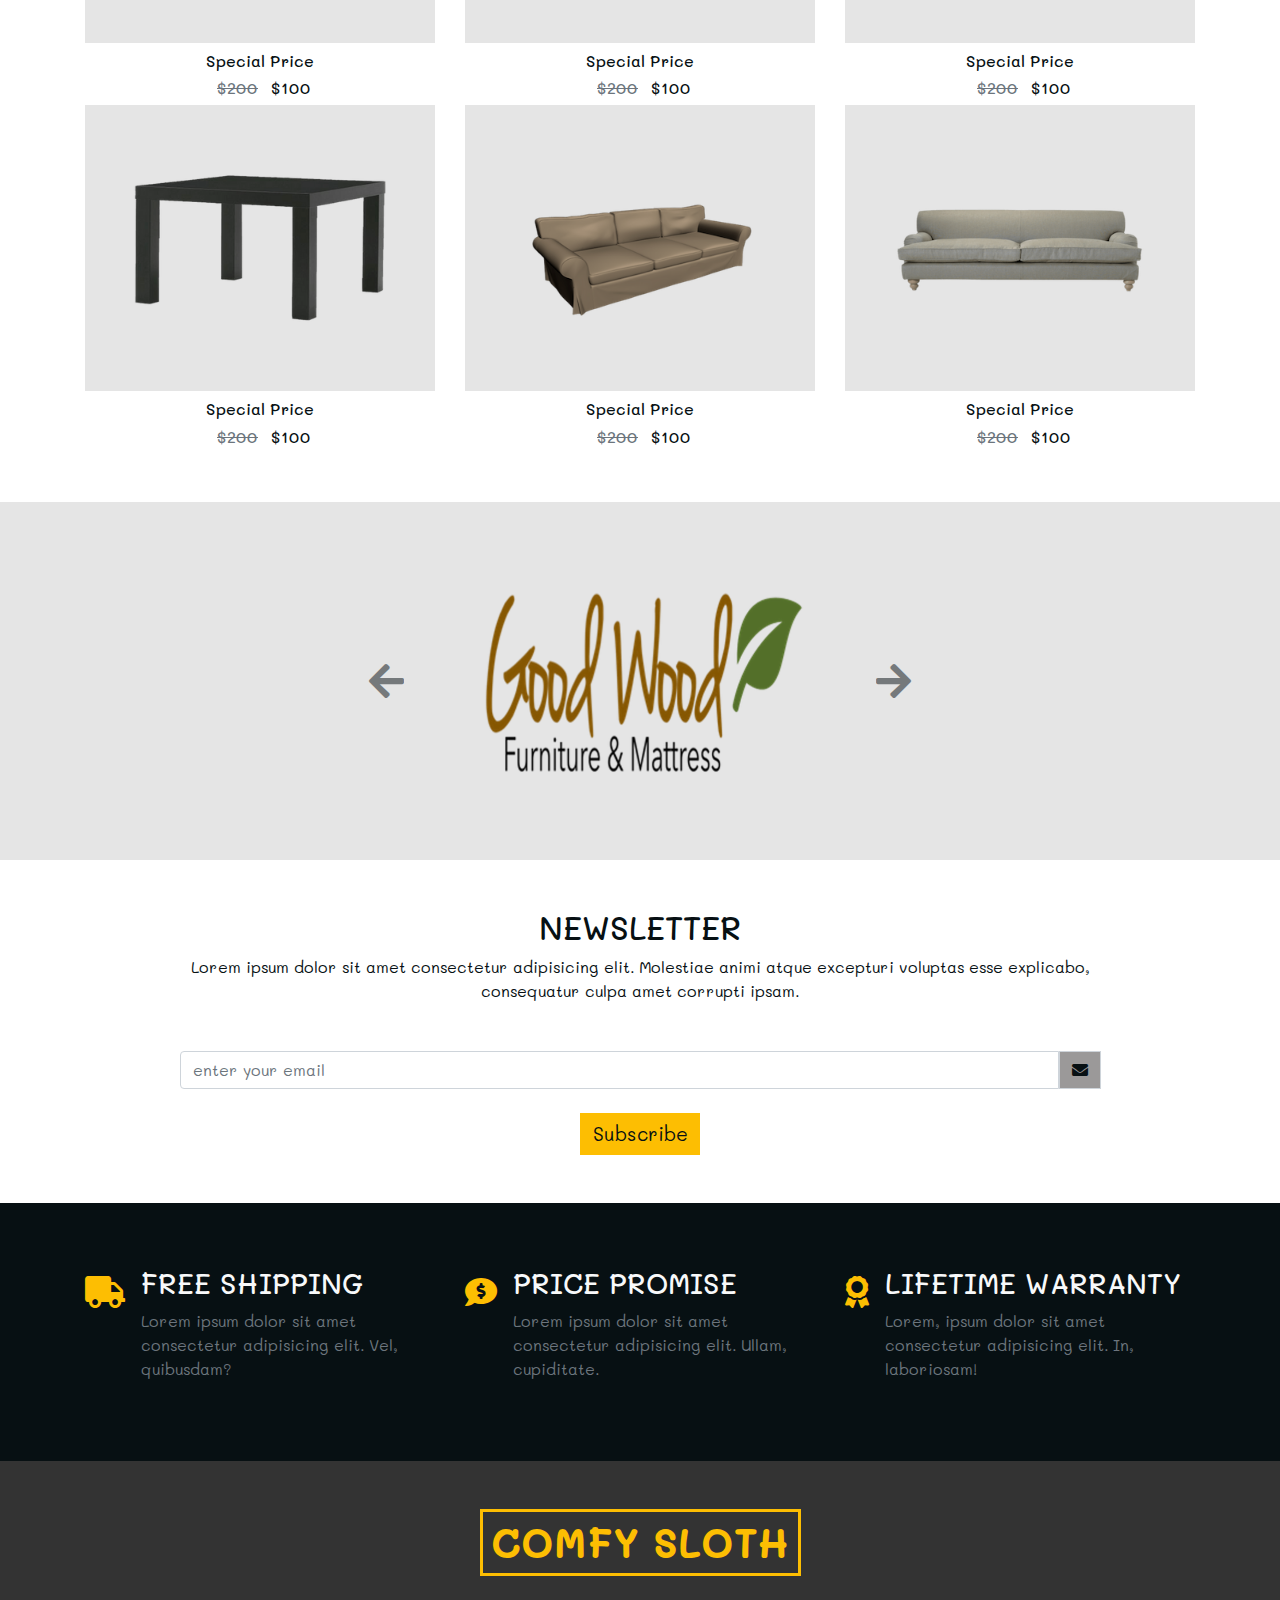
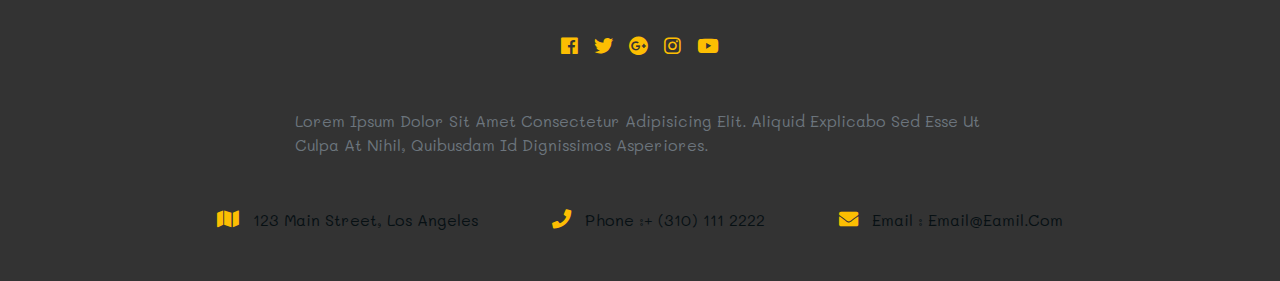
==== commit 0cf04480: "services section done" ====
--- a/index.html
+++ b/index.html
@@ -72,6 +72,42 @@
       </div>
     </header>
     <!-- end of header -->
+
+    <!-- services section -->
+    <section class="services py-5 text-center">
+      <div class="container">
+        <div class="row">
+          <!-- single services -->
+          <div class="col-10 mx-auto col-md-6 col-lg-4 my-3">
+            <span class="services-icon">
+              <i class="fas fa-parachute-box"></i>
+            </span>
+            <h5 class="font-weight-bold text-uppercase">free shipping</h5>
+            <p class="text-muted text-capitalize">free shipping on all order over 100.00</p>
+          </div>
+          <!-- end of single services -->
+          <!-- single services -->
+          <div class="col-10 mx-auto col-md-6 col-lg-4 my-3">
+            <span class="services-icon">
+              <i class="fas fa-phone-volume"></i>
+            </span>
+            <h5 class="font-weight-bold text-uppercase">online support 24/7</h5>
+            <p class="text-muted text-capitalize">we will assist you with your inquiries</p>
+          </div>
+          <!-- end of single services -->
+          <!-- single services -->
+          <div class="col-10 mx-auto col-md-6 col-lg-4 my-3">
+            <span class="services-icon">
+              <i class="fas fa-dollar-sign"></i>
+            </span>
+            <h5 class="font-weight-bold text-uppercase">money back guarantee</h5>
+            <p class="text-muted text-capitalize">free 100% refund for 30 days</p>
+          </div>
+          <!-- end of single services -->
+        </div>
+      </div>
+    </section>
+    <!-- end of services section -->
 
     <!-- featured section -->
     <section class="featured py-5">
--- a/css/main.css
+++ b/css/main.css
@@ -29,6 +29,24 @@
   background: var(--mainBlack);
   color: var(--mainYellow);
 }
+.banner-products,
+.banner-single-products,
+.banner-store {
+  background: linear-gradient(rgba(255, 255, 255, 0.5), rgba(255, 255, 255, 0.5)),
+    url('../img/pageBcg/productsBcg.jpeg')center/cover fixed no-repeat;
+  min-height: 60vh;
+}
+.banner-single-products{
+  background: linear-gradient(rgba(255, 255, 255, 0.5), rgba(255, 255, 255, 0.5)),
+  url('../img/pageBcg/singleBcg.jpeg')center/cover fixed no-repeat;
+  min-height: 60vh;
+}
+.banner-store {
+  background: linear-gradient(rgba(255, 255, 255, 0.5), rgba(255, 255, 255, 0.5)),
+  url('../img/pageBcg/storeBcg.jpeg')center/cover fixed no-repeat;
+  min-height: 60vh;
+}
+
 /* ============================================= */
 /* =============== Home Page =============== */
 /* ============================================= */
@@ -71,6 +89,19 @@
   min-height: calc(100vh - 101px);
   background: url('../img/pageBcg/bannerBcg.jpeg')center/cover fixed no-repeat;
 }
+/* ============================================= */
+/*  ============= Services Section ============== */
+/* ============================================= */
+.services-icon{
+  display: inline-block;
+  font-size: 2rem;
+  margin-bottom: 1rem;
+  color: var(--mainYellow);
+  background: var(--mainGrey);
+  padding: 0.5rem 1rem;
+  border-radius: 50%;
+}
+
 /* ============================================= */
 /*  ============= Featured Section ============== */
 /* ============================================= */
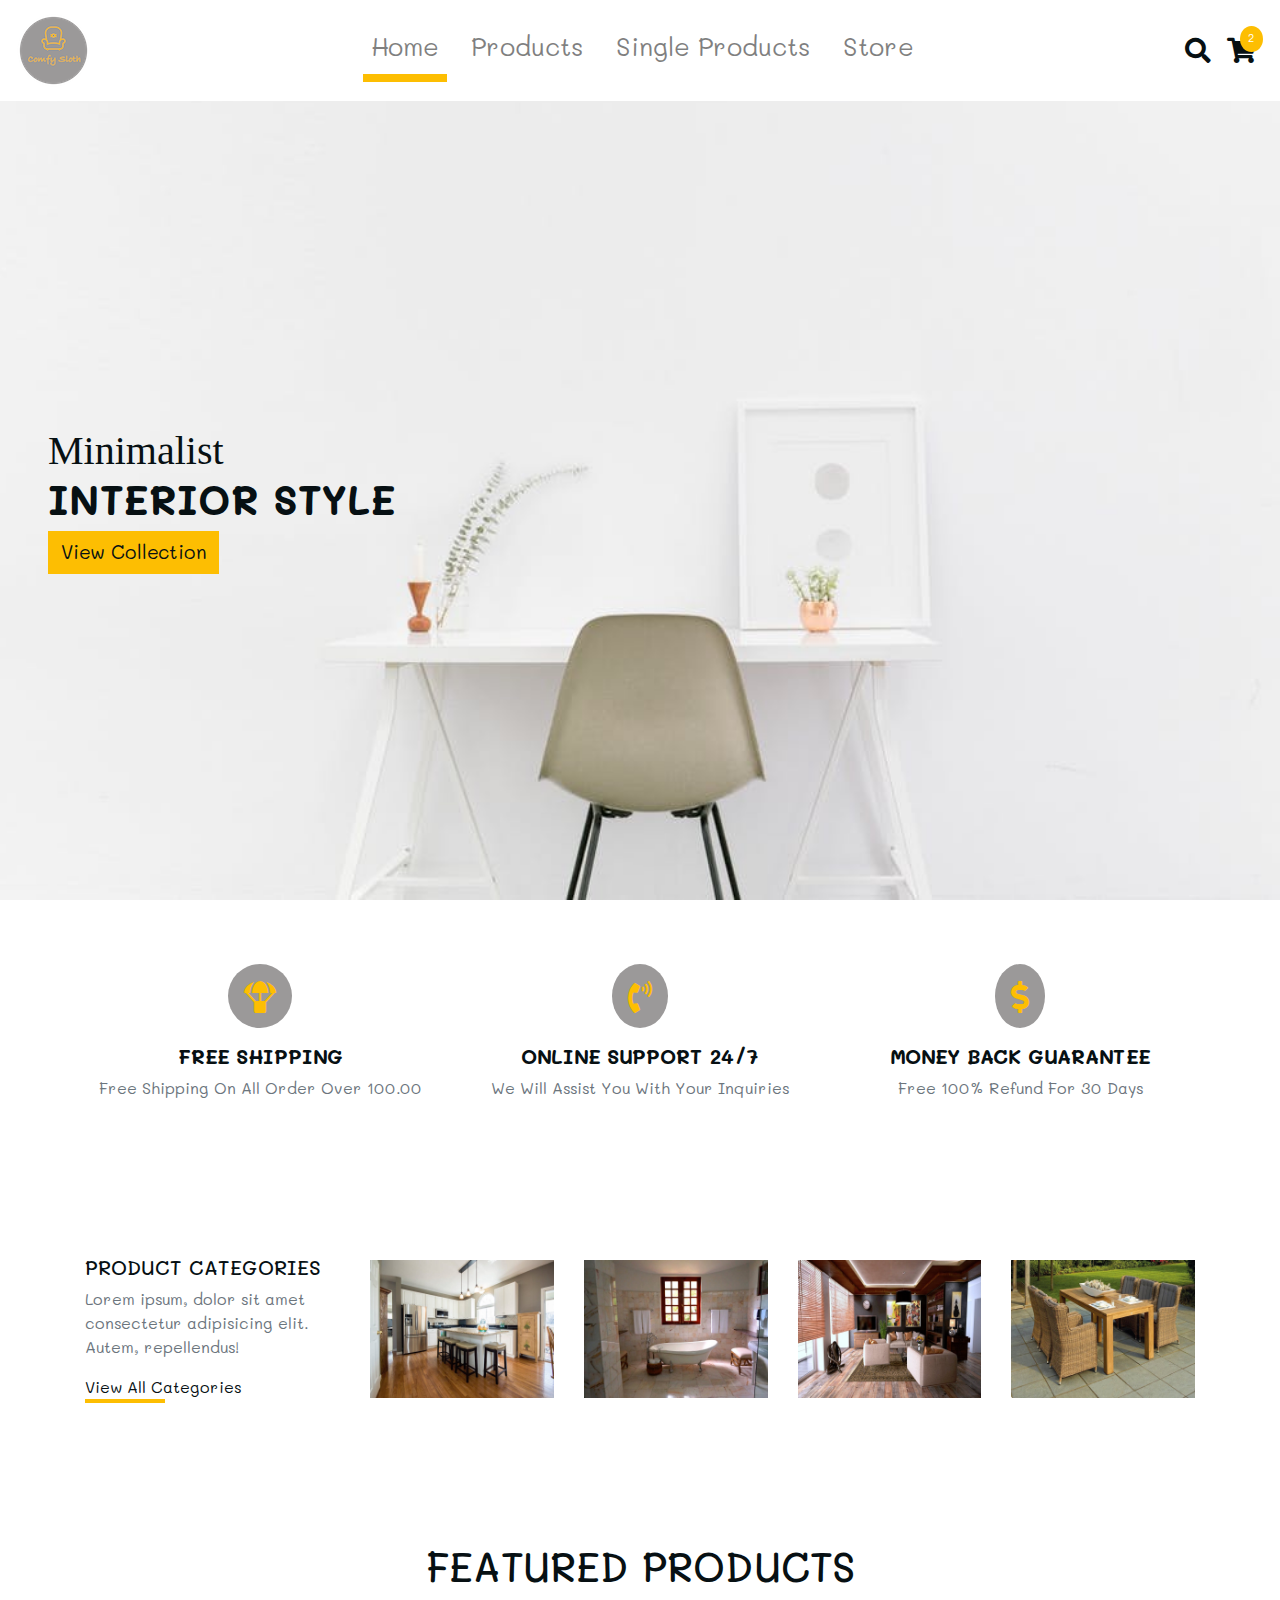
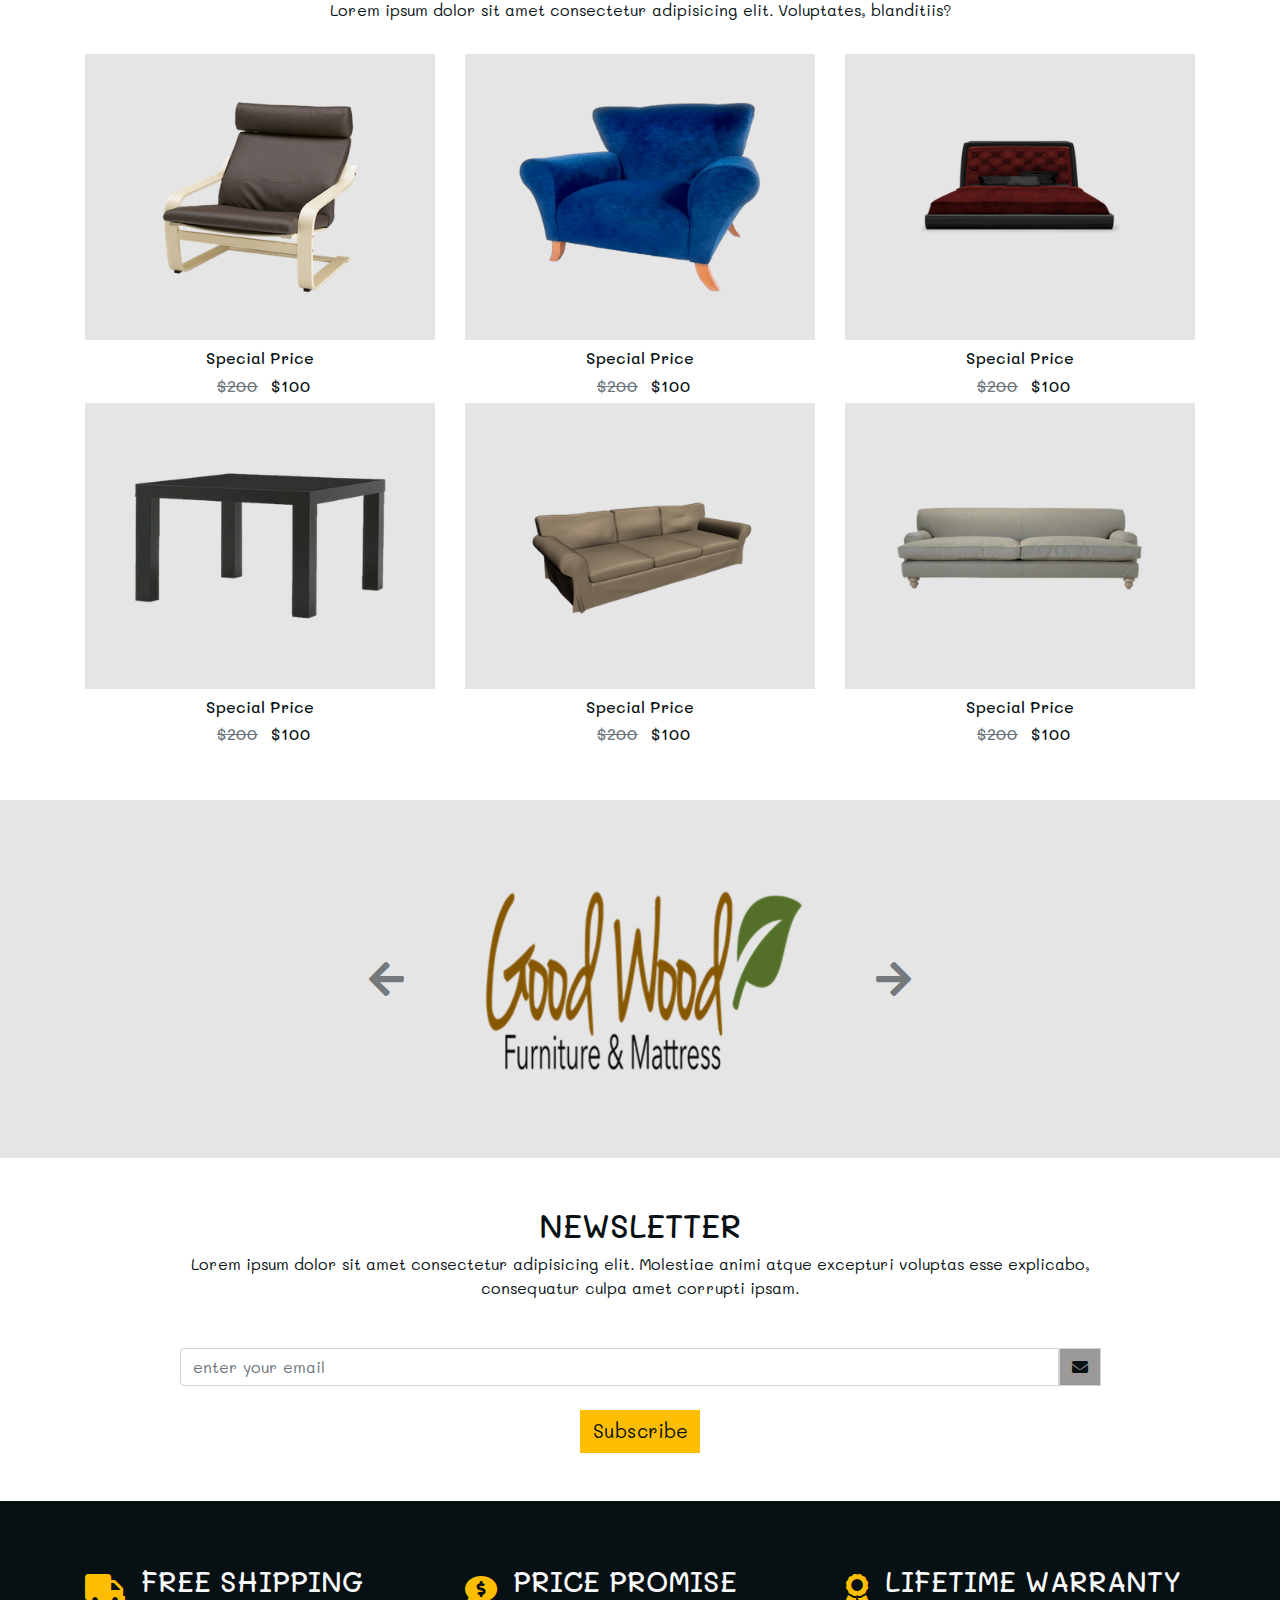
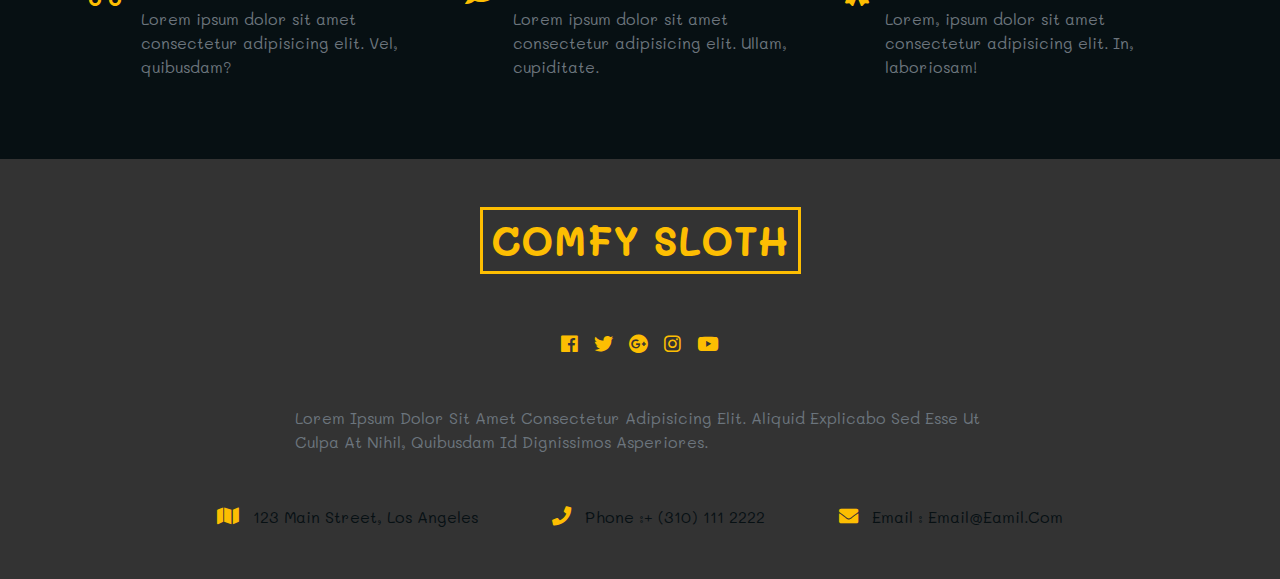
==== commit 980d8bb5: "two section has done" ====
--- a/index.html
+++ b/index.html
@@ -109,6 +109,77 @@
     </section>
     <!-- end of services section -->
 
+    <!-- categories -->
+    <section class="home-categories py-5">
+      <div class="container">
+        <div class="row">
+          <!-- category title -->
+          <div class="col-10 mx-auto col-md-6 col-lg-3 align-self-center">
+            <h5 class="text-uppercase">product categories</h5>
+            <p class="text-muted">
+              Lorem ipsum, dolor sit amet consectetur adipisicing elit. Autem,
+              repellendus!
+            </p>
+            <a href="products.html" class="text-weight-bold text-capitalize categories-link">
+              view all categories
+            </a>
+            <div class="categories-underline"></div>
+          </div>
+          <!-- main -->
+          <div class="col-10 mx-auto col-md-6 col-lg-9 my-3">
+            <div class="row">
+              <!-- single category -->
+              <div class="col-md-6 col-lg-3 my-3">
+                <div class="category-container">
+                  <img src="img/cagetogoryImg/kitchen-category.jpeg" class="img-fluid category-img" alt="category img " />
+                  <a href="products.html" class="category-link">
+                    <h6 class="text-uppercase mb-0">kitchen</h6>
+                    <p class="mb-0 text-yellow">20 items</p>
+                  </a>
+                </div>
+              </div>
+              <!-- end of  single category -->
+              <!-- single category -->
+              <div class="col-md-6 col-lg-3 my-3">
+                <div class="category-container">
+                  <img src="img/cagetogoryImg/bathroom-category.jpeg" class="img-fluid category-img" alt="category img " />
+                  <a href="products.html" class="category-link">
+                    <h6 class="text-uppercase mb-0">bahtroom</h6>
+                    <p class="mb-0 text-yellow">20 items</p>
+                  </a>
+                </div>
+              </div>
+              <!-- end of  single category -->
+              <!-- single category -->
+              <div class="col-md-6 col-lg-3 my-3">
+                <div class="category-container">
+                  <img src="img/cagetogoryImg/livingroom-category.jpeg" class="img-fluid category-img"
+                    alt="category img " />
+                  <a href="products.html" class="category-link">
+                    <h6 class="text-uppercase mb-0">living room</h6>
+                    <p class="mb-0 text-yellow">20 items</p>
+                  </a>
+                </div>
+              </div>
+              <!-- end of  single category -->
+              <!-- single category -->
+              <div class="col-md-6 col-lg-3 my-3">
+                <div class="category-container">
+                  <img src="img/cagetogoryImg/patio-category.jpeg" class="img-fluid category-img" alt="category img " />
+                  <a href="products.html" class="category-link">
+                    <h6 class="text-uppercase mb-0">patio</h6>
+                    <p class="mb-0 text-yellow">20 items</p>
+                  </a>
+                </div>
+              </div>
+              <!-- end of  single category -->
+            </div>
+          </div>
+        </div>
+      </div>
+    </section>
+    <!-- end categories -->
+
     <!-- featured section -->
     <section class="featured py-5">
       <div class="container">
--- a/css/main.css
+++ b/css/main.css
@@ -101,7 +101,50 @@
   padding: 0.5rem 1rem;
   border-radius: 50%;
 }
-
+/* ============================================= */
+/*  ============= Categories Section ============== */
+/* ============================================= */
+.categories-link{
+  color: var(--mainBlack);
+  text-decoration: none;
+}
+.categories-link:hover{
+  color: var(--mainGrey);
+  text-decoration: none;
+}
+.categories-underline{
+  height: 0.2rem;
+  width: 5rem;
+  background: var(--mainYellow);
+}
+.category-container {
+  position: relative;
+  overflow: hidden;
+}
+.category-img{
+  transition: all 1s linear;
+}
+.category-container:hover .category-img {
+  opacity: 0.5;
+}
+.category-link{
+  position: absolute;
+  left: 0;
+  bottom: 0;
+  padding: 0.2rem 1.5rem 0.2rem 0.2rem;
+  background: var(--mainWhite);
+  color: var(--mainBlack);
+  clip-path: polygon(0 0, 80% 0, 100% 100%, 0% 100%);
+  transition: all 1s linear;
+  transform: translate(100%,100%);
+  text-decoration: none !important;
+}
+.category-link:hover{
+  color: var(--mainGrey);
+}
+.category-container:hover .category-link{
+  transform: translate(0,0);
+}
 /* ============================================= */
 /*  ============= Featured Section ============== */
 /* ============================================= */
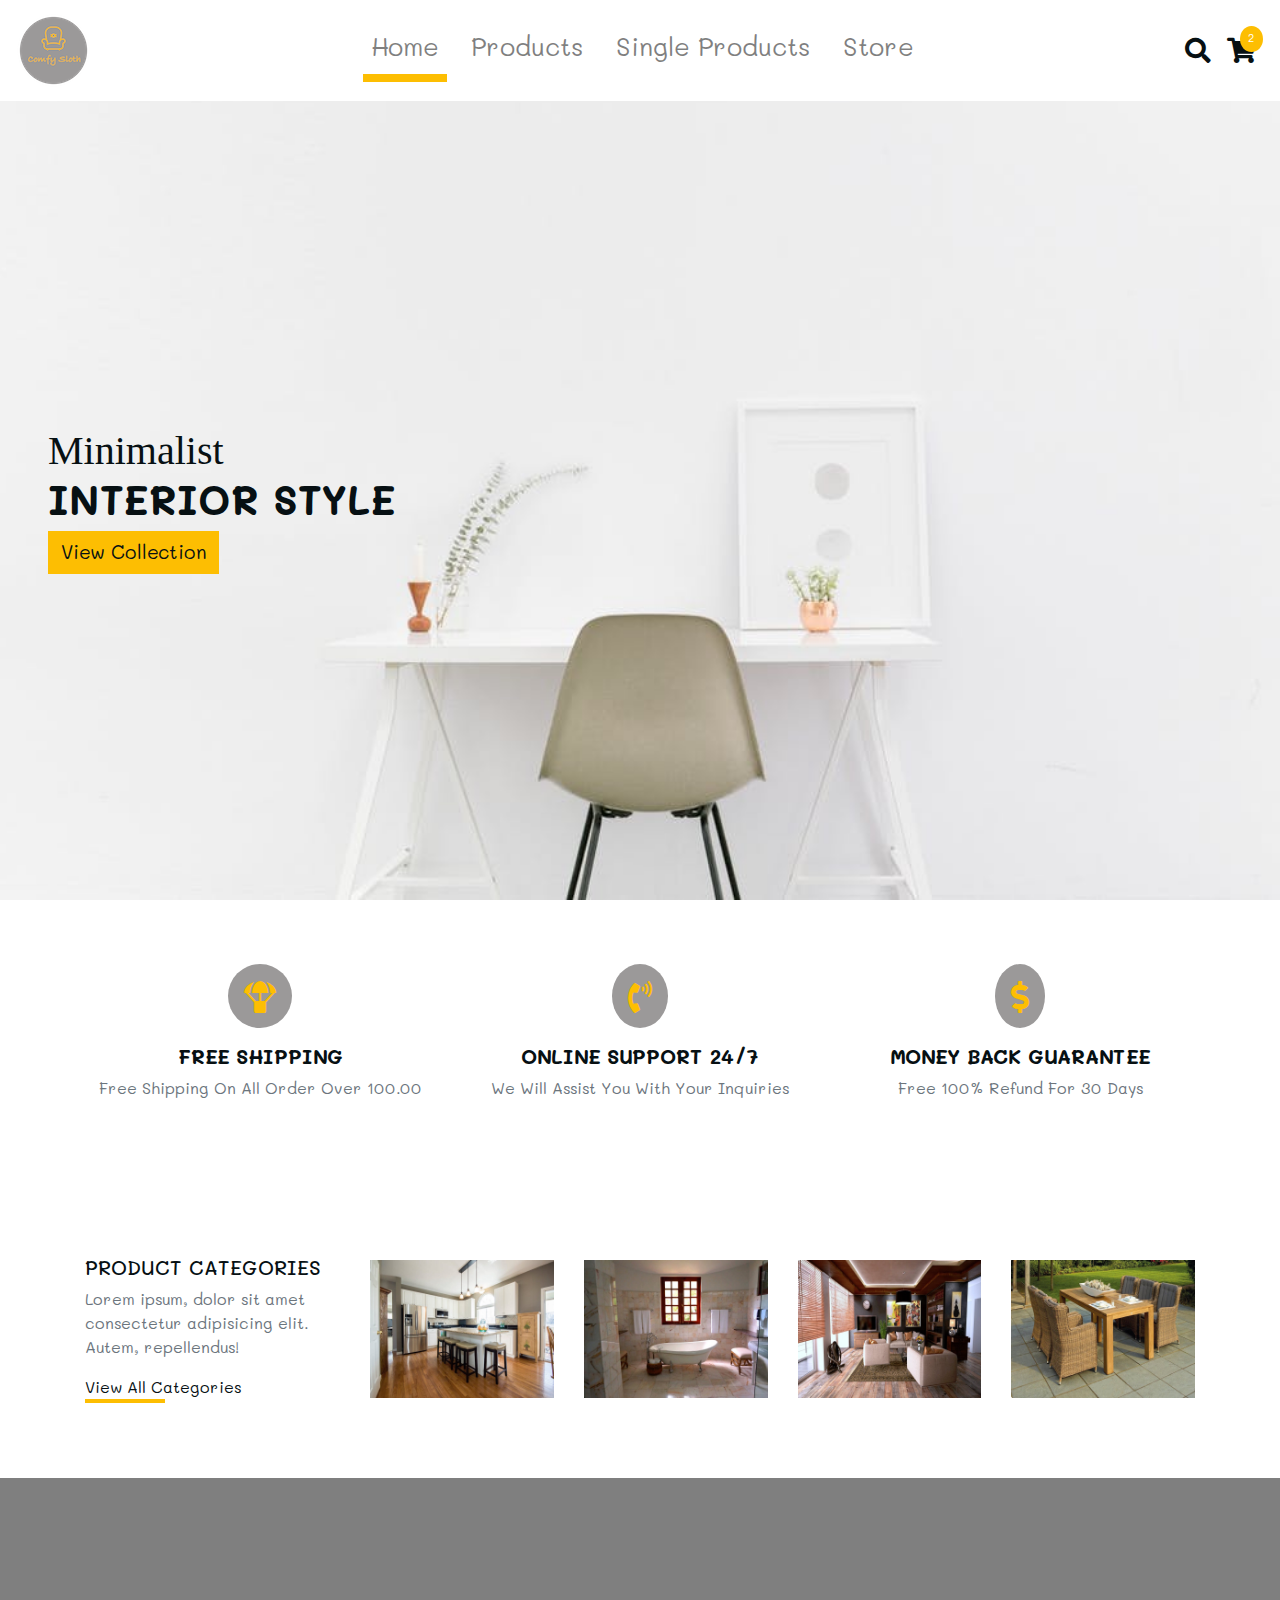
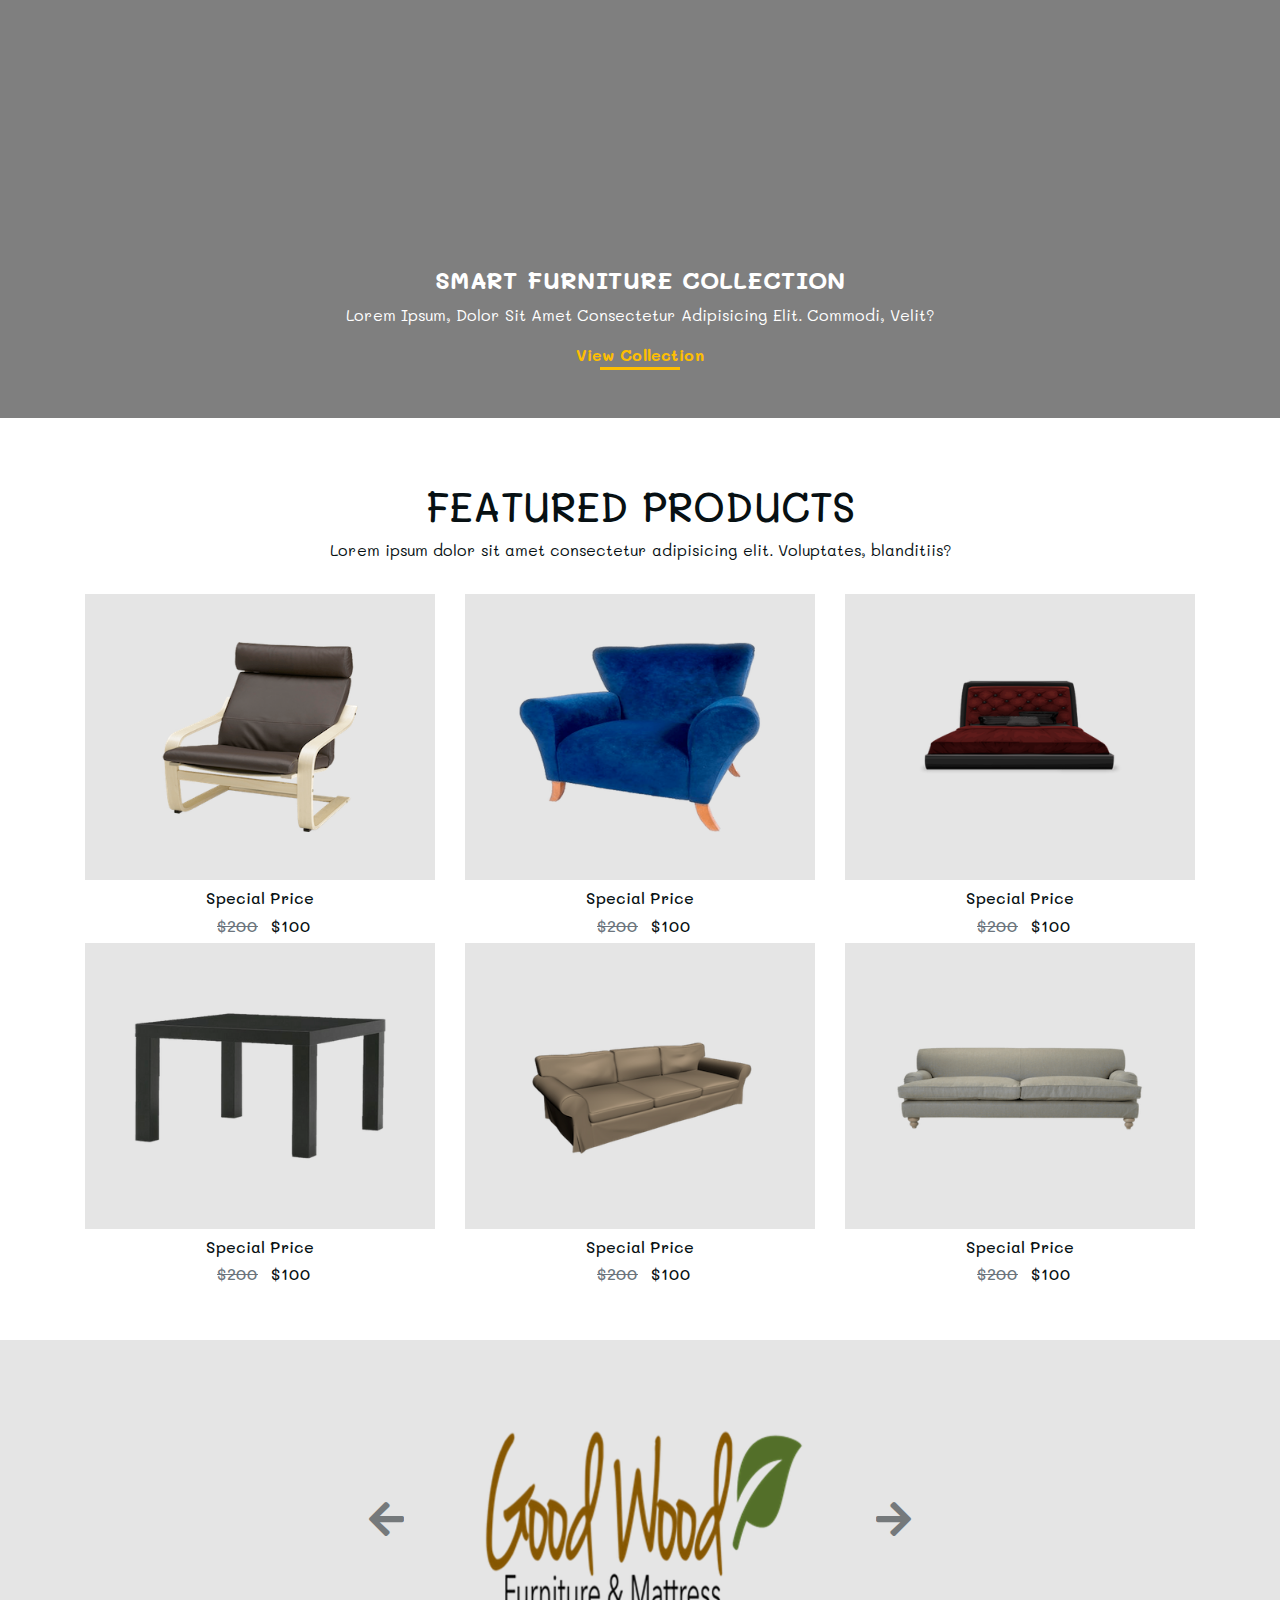
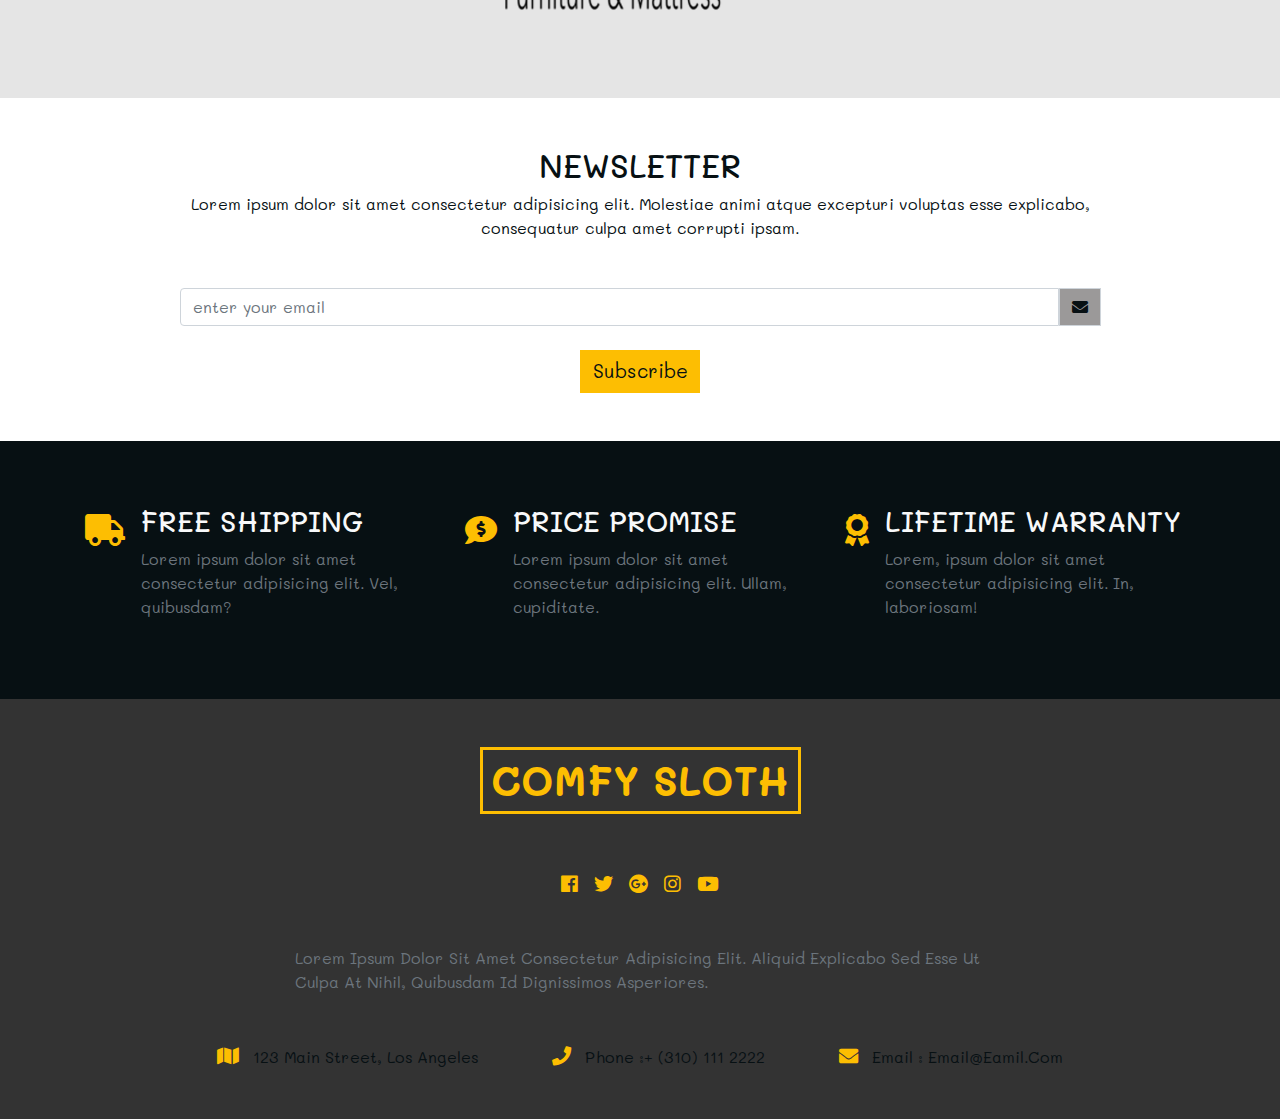
==== commit b71108ad: "home section has done completelly" ====
--- a/index.html
+++ b/index.html
@@ -180,6 +180,23 @@
     </section>
     <!-- end categories -->
 
+    <!-- home filler -->
+    <section>
+      <div class="container-fluid">
+        <div class="row home-filler align-items-end pb-5">
+          <div class="col-10 mx-auto text-white text-center">
+            <h4 class="text-uppercase font-weight-bold">
+              smart furniture collection
+            </h4>
+            <p class="text-capitalize mx-auto">Lorem ipsum, dolor sit amet consectetur adipisicing elit. Commodi, velit?</p>
+            <a href="products.html" class="font-weight-bold text text-capitalize collection-link">view collection</a>
+            <div class="collection-underline"></div>
+          </div>
+        </div>
+      </div>
+    </section>
+    <!-- end of home filler -->
+
     <!-- featured section -->
     <section class="featured py-5">
       <div class="container">
--- a/css/main.css
+++ b/css/main.css
@@ -146,6 +146,27 @@
   transform: translate(0,0);
 }
 /* ============================================= */
+/*  ============= Home Filler Section ============== */
+.home-filler{
+  min-height: 60vh;
+  background: linear-gradient(rgba(0,0,0,0.5),rgba(0,0,0,0.5)), url('../img/home-filler.jpeg')center/cover fixed no-repeat;
+}
+.collection-link{
+  color: var(--mainYellow);
+  text-decoration: none !important;
+}
+.collection-link:hover{
+  color: var(--mainGrey);
+  text-decoration: none !important;
+}
+.collection-underline{
+  height: 0.2rem;
+  width: 5rem;
+  background: var(--mainYellow);
+  margin: 0 auto;
+}
+/* ============================================= */
+/* ============================================= */
 /*  ============= Featured Section ============== */
 /* ============================================= */
 .featured-container{
